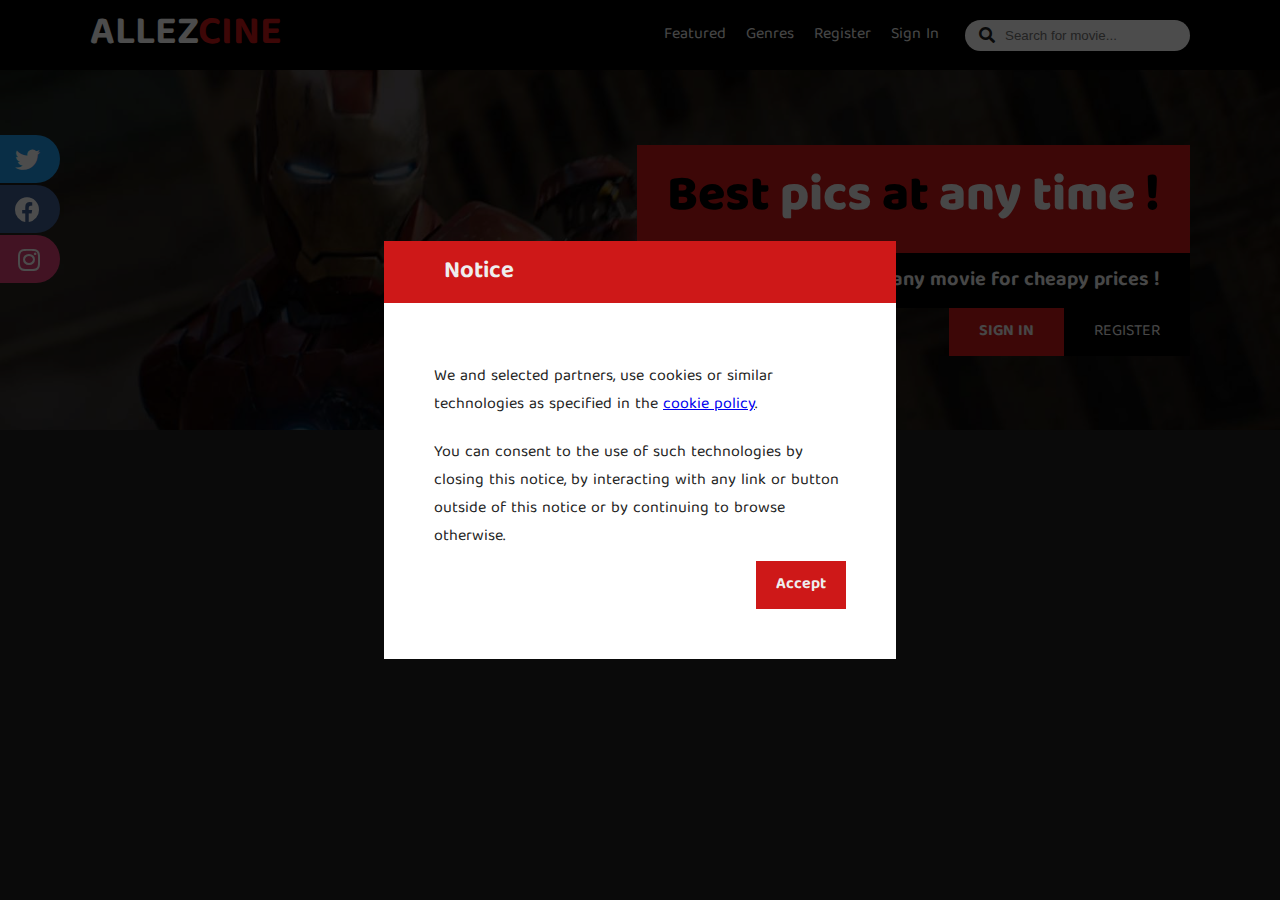
==== index.html @ 2810517d "add modal for movies" ====
<!DOCTYPE html>
<html lang="en">

<head>
    <meta charset="UTF-8">
    <meta name="viewport" content="width=device-width, initial-scale=1.0">
    <title>ALLEZCine | Big movies for small prices</title>
    <link rel="stylesheet" href="https://cdnjs.cloudflare.com/ajax/libs/font-awesome/5.15.1/css/all.min.css">
    <link rel="stylesheet" href="css/style.css">
</head>

<body>

    <div id="popupCookie">
        <div class="popup-cookie">
            <h2>Notice</h2>
            <div class="popup-cookie__par">
                <p>We and selected partners, use cookies or similar technologies as specified in the <a href="#">cookie
                        policy</a>.</p>
                <p>
                    You can consent to the use of such technologies by closing this notice, by interacting with any link
                    or
                    button outside of this notice or by continuing to browse otherwise.</p>
                <h4>Accept</h4>
            </div>
        </div>
    </div>

    <div class="social-icons">
        <a href="https://twitter.com/" target="blank" class="twitter social">
            <p>Twitter</p>
            <i class="fab fa-twitter"></i>
        </a>
        <a href="https://www.facebook.com/" target="blank" class="social facebook">
            <p>Facebook</p>
            <i class="fab fa-facebook"></i>
        </a>
        <a href="https://www.instagram.com/" target="blank" class="social instagram">
            <p>Instagram</p>
            <i class="fab fa-instagram"></i>
        </a>
        <!-- <a href="#" target="blank" class="social google">
            <p>Google+</p>
            <i class="fab fa-google-plus"></i>
        </a> -->
    </div>

    <div id="modal-movie">
        <div class="modal-movie__box">
            <div class="close"><i class="far fa-times-circle"></i></div>
            <div class="modal-movie__box--infos">
                <h2 class="title">Bridgerton</h2>
                <p class="year">2020</p>
                <p class="overview">Lorem ipsum, dolor sit amet consectetur adipisicing elit. Dolorum aliquam harum
                    consequuntur a saepe
                    in quam tenetur. Sed.</p>
                <div class="cta">
                    <a href="#">Buy for 9.90€</a>
                    <a href="#">Rent for 1.99€</a>
                </div>
            </div>

            <div class="trailer">
                <iframe width="560" height="315" src="https://www.youtube.com/embed/sIsKen3y-mU" frameborder="0"
                    allow="accelerometer; autoplay; clipboard-write; encrypted-media; gyroscope; picture-in-picture"
                    allowfullscreen></iframe>
            </div>

        </div>
    </div>

    <nav class="menu">
        <div class="container">
            <div class="menu__logo">
                <h1>ALLEZ<span>CINE</span></h1>
            </div>
            <div class="menu__nav">
                <input type="checkbox" id="toggle">
                <label for="toggle"><i class="fas fa-bars"></i></label>
                <ul>
                    <li><a href="#featured">Featured</a></li>
                    <li id="genres"><a href="#">Genres</a>
                        <ul>
                            <li><a href="#">Comedy</a></li>
                            <li><a href="#">Drama</a></li>
                            <li><a href="#">Action</a></li>
                            <li><a href="#">Romance</a></li>
                            <li><a href="#">Fantasy</a></li>
                        </ul>
                    </li>
                    <li><a href="#">Register</a></li>
                    <li><a href="#">Sign In</a></li>
                    <div class="search">
                        <i class="fas fa-search"></i>
                        <form action="">
                            <input type="text" placeholder="Search for movie...">
                        </form>
                    </div>
                </ul>
            </div>
        </div>
    </nav>

    <div class="hero">
        <div class="container">
            <h2>Best <span>pics</span> at <span>any time </span> !</h2>
            <p>Buy or rent any movie for cheapy prices !</p>
            <div id="sign">
                <h4>SIGN IN</h4><span>REGISTER</span>
            </div>
        </div>
    </div>

    <div id="featured">
        <div class="container">
            <h2>Featured movies</h2>
        </div>
        <div id="featuredGrid">
            <template id="templateFeaturedFilm">
                <div class="filmPoster">

                    <img src="" alt="">
                    <h3>Title</h3>
                    <div class="specs">
                        <p class="year">2018</p>
                        <p class="genre">Action</p>
                    </div>
                </div>
            </template>
        </div>

    </div>


    <script src="scripts/cookie.js"></script>
    <script src="scripts/slider.js"></script>
    <script src="scripts/featured.js"></script>
    <script src="scripts/script.js"></script>
</body>

</html>
---- css/style.css ----
@import url("https://fonts.googleapis.com/css2?family=Baloo+Tamma+2:wght@400;600&display=swap");*{margin:0;padding:0}html{font-size:62.5%;scroll-behavior:smooth}body{font-size:1.6rem;font-family:"Baloo Tamma 2",sans-serif;background:#232323;color:#eee}ul{list-style:none}a{text-decoration:none}.container{max-width:110rem;margin:0 auto;padding:0 2rem}.social-icons{position:fixed;z-index:1000;top:15vh}.social-icons .social{cursor:pointer;width:12rem;position:absolute;left:-10rem;display:flex;align-items:center;justify-content:space-between;gap:2rem;color:#fff;padding:1rem 2rem;border-top-right-radius:5rem;border-bottom-right-radius:5rem;transition:all .3s ease}.social-icons .social i{font-size:2.5rem}.social-icons .social:hover{left:0}.social-icons .twitter{background:#209AE9}.social-icons .facebook{background:#405E92;top:5rem}.social-icons .instagram{background:#DE4277;top:10rem}.social-icons .google{background:#ce1818;top:15rem}#popupCookie{background:rgba(0,0,0,0.7);position:fixed;z-index:1000000;top:0;left:0;width:100vw;height:100vh;display:flex;justify-content:center;align-items:center}#popupCookie .popup-cookie{background:#fff;color:#232323;width:100%}@media (min-width: 768px){#popupCookie .popup-cookie{width:40%}}#popupCookie .popup-cookie h2{background:#ce1818;color:#eee;padding:1rem 6rem}#popupCookie .popup-cookie .popup-cookie__par{padding:5rem;display:flex;flex-direction:column}#popupCookie .popup-cookie p{margin:1rem 0}#popupCookie .popup-cookie a{text-decoration:underline}#popupCookie .popup-cookie h4{text-align:right;background:#ce1818;display:inline-block;margin-left:auto;color:#eee;padding:1rem 2rem;cursor:pointer}.menu{background:#000}.menu .container{height:7rem;display:flex;justify-content:space-between;align-items:center}.menu .menu__logo h1{color:#fff;font-size:4rem;line-height:.5}.menu .menu__logo span{color:#ce1818;line-height:1;margin:0;padding:0}.menu .menu__nav #toggle{display:none}.menu .menu__nav #toggle:checked ~ ul{right:0}.menu .menu__nav label{position:relative;z-index:1000;font-size:3rem;cursor:pointer}@media (min-width: 768px){.menu .menu__nav label{display:none}}.menu .menu__nav ul{position:fixed;z-index:10000;height:100vh;width:60vw;background:rgba(0,0,0,0.8);top:0;right:-60vw;display:flex;flex-direction:column;align-items:center;justify-content:center;gap:2rem;transition:right .4s ease}@media (min-width: 768px){.menu .menu__nav ul{all:unset;list-style:none;display:flex;gap:2rem;align-items:center}}.menu .menu__nav ul a{color:#eee}.menu .menu__nav ul a:hover{color:#ce1818}.menu .menu__nav ul #genres{position:relative}.menu .menu__nav ul #genres ul{background:#000;padding:2rem;display:none;flex-direction:column;position:absolute;top:2rem;left:-2.5rem}.menu .menu__nav ul #genres:hover ul{display:flex}.menu .menu__nav ul .search{display:flex;align-items:center;justify-content:center;margin-left:2rem}.menu .menu__nav ul .search i{color:#232323;position:relative;z-index:1;margin-right:-3rem}.menu .menu__nav ul input{display:none;border:none;outline:none;padding:.8rem;border-radius:5rem;padding-left:4rem}@media (min-width: 768px){.menu .menu__nav ul input{display:block}}.hero .container{height:40vh;text-align:center;display:flex;flex-direction:column;justify-content:center;align-items:center}@media (min-width: 768px){.hero .container{align-items:flex-end}}.hero .container h2{display:inline-block;padding:1rem 3rem;background:#ce1818;color:#000000;margin:0rem 0;font-size:5rem;font-weight:800}.hero .container span{color:#eee}.hero .container p{display:inline-block;padding:1rem 3rem;background:#000;color:#eee;font-size:2rem;font-weight:bold;color:#eee}.hero .container #sign{display:flex;cursor:pointer}.hero .container #sign h4{display:block;background:#ce1818;padding:1rem 3rem}.hero .container #sign span{background:#000;padding:1rem 3rem;display:block}#featured .container{margin-top:3rem;text-align:center}#featured h2::after{content:'';width:9rem;border-radius:1rem;height:.4rem;background:#eaeaea;display:block;margin:0 auto}#featured #featuredGrid{max-width:80vw;margin:0 auto;display:grid;gap:2rem;margin-top:4rem;grid-template-columns:repeat(auto-fit, minmax(25rem, 1fr))}#featured .filmPoster{min-height:40rem;padding:3rem;display:flex;flex-direction:column;justify-content:center;align-items:center;margin-bottom:2rem;position:relative;background:#303030;border-radius:1rem;transition:all .4s ease;color:#eee;box-shadow:0 5px 10px rgba(0,0,0,0.4)}#featured .filmPoster:hover{transform:scale(1.08)}#featured .filmPoster img{width:80%;border-radius:.5rem}#featured .filmPoster h3{margin-top:1rem;font-size:1.6rem;max-width:18rem;line-height:1;text-align:center}#featured .filmPoster .specs{display:flex;flex-direction:column;align-items:center;gap:1rem}#featured .filmPoster .year{font-size:1.6rem}#featured .filmPoster .genre{font-size:1.2rem;text-align:center}#featured .filmPoster img{transition:all .4s ease;cursor:pointer}#featured .filmPoster img:hover ~ h3{display:block}#featured .filmPoster img:hover ~ .specs{display:flex}#modal-movie{z-index:100000;background:rgba(0,0,0,0.7);position:fixed;top:0;left:0;width:100vw;height:100vh;display:flex;justify-content:center;align-items:center;display:none}#modal-movie p{margin:1rem 0}#modal-movie .modal-movie__box{border-radius:1rem;background:#232323;display:flex;align-items:center;gap:5rem;padding:5rem;position:relative}#modal-movie .modal-movie__box--infos{max-width:30rem}#modal-movie .actors{color:#ccc}#modal-movie .cta{display:flex;gap:2rem}#modal-movie .cta a{background:#ce1818;padding:.5rem 2rem;color:#fff}#modal-movie .close{font-size:2rem;position:absolute;top:2rem;right:3rem;cursor:pointer}
/*# sourceMappingURL=style.css.map */
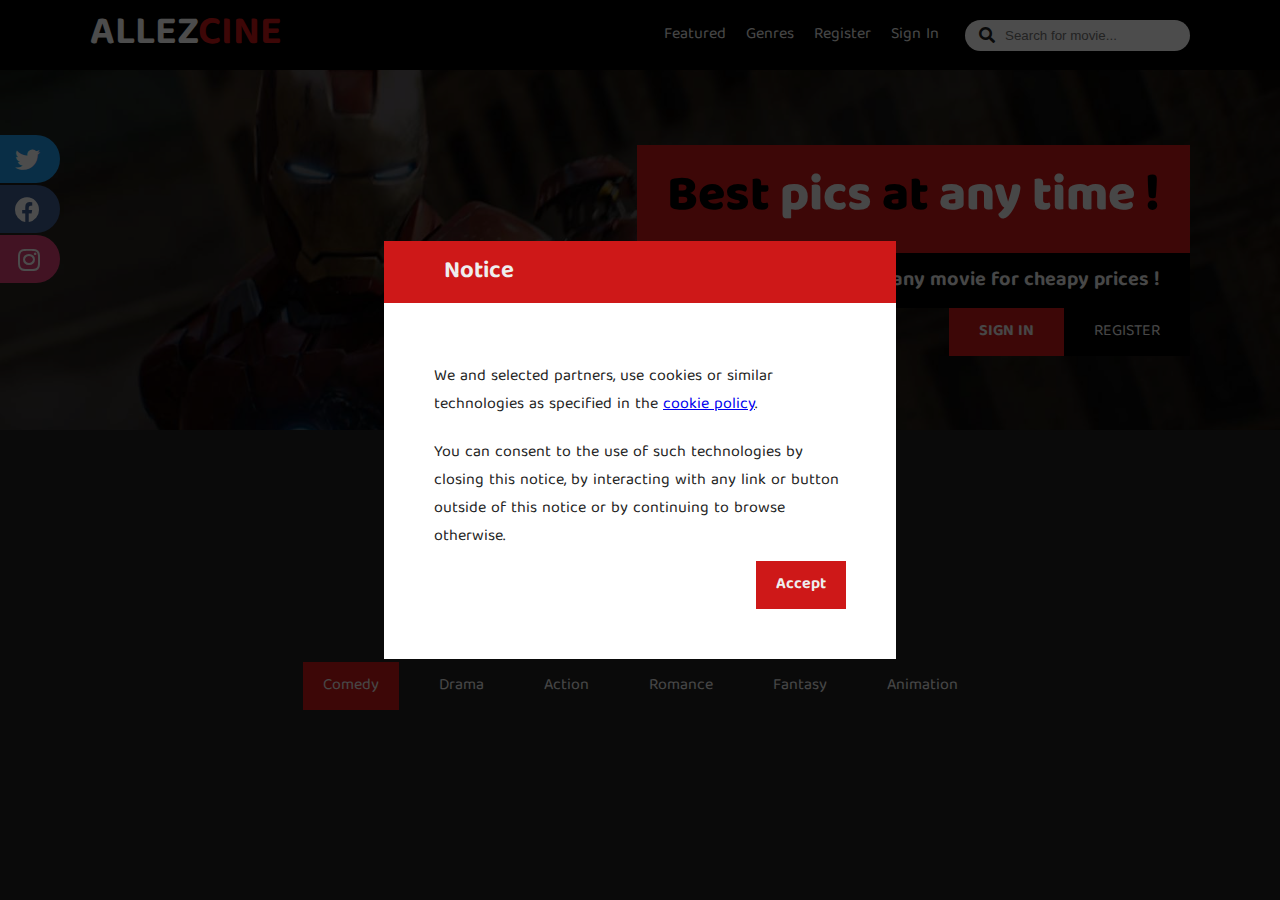
==== commit b591430b: "add genres display" ====
--- a/index.html
+++ b/index.html
@@ -79,13 +79,13 @@
                 <label for="toggle"><i class="fas fa-bars"></i></label>
                 <ul>
                     <li><a href="#featured">Featured</a></li>
-                    <li id="genres"><a href="#">Genres</a>
+                    <li id="genres"><a href="#genres-movie">Genres</a>
                         <ul>
-                            <li><a href="#">Comedy</a></li>
-                            <li><a href="#">Drama</a></li>
-                            <li><a href="#">Action</a></li>
-                            <li><a href="#">Romance</a></li>
-                            <li><a href="#">Fantasy</a></li>
+                            <li><a href="#genres-movie">Comedy</a></li>
+                            <li><a href="#genres-movie">Drama</a></li>
+                            <li><a href="#genres-movie">Action</a></li>
+                            <li><a href="#genres-movie">Romance</a></li>
+                            <li><a href="#genres-movie">Fantasy</a></li>
                         </ul>
                     </li>
                     <li><a href="#">Register</a></li>
@@ -130,11 +130,31 @@
         </div>
 
     </div>
+    <div id="genres-movie">
+        <div class="container">
+            <h2>Movies by genre</h2>
+            <div class="genres-movie__buttons">
+                <div id="comedy" class="selected" genre="35">Comedy</div>
+                <div id="drama" genre="18">Drama</div>
+                <div id="action" genre="28">Action</div>
+                <div id="romance" genre="10749">Romance</div>
+                <div id="fantasy" genre="14">Fantasy</div>
+                <div id="animation" genre="16">Animation</div>
+            </div>
+        </div>
+
+
+        <div id="genreGrid">
+
+        </div>
+
+    </div>
 
 
     <script src="scripts/cookie.js"></script>
     <script src="scripts/slider.js"></script>
     <script src="scripts/featured.js"></script>
+    <script src="scripts/genres.js"></script>
     <script src="scripts/script.js"></script>
 </body>
 
--- a/css/style.css
+++ b/css/style.css
@@ -1,2 +1,2 @@
-@import url("https://fonts.googleapis.com/css2?family=Baloo+Tamma+2:wght@400;600&display=swap");*{margin:0;padding:0}html{font-size:62.5%;scroll-behavior:smooth}body{font-size:1.6rem;font-family:"Baloo Tamma 2",sans-serif;background:#232323;color:#eee}ul{list-style:none}a{text-decoration:none}.container{max-width:110rem;margin:0 auto;padding:0 2rem}.social-icons{position:fixed;z-index:1000;top:15vh}.social-icons .social{cursor:pointer;width:12rem;position:absolute;left:-10rem;display:flex;align-items:center;justify-content:space-between;gap:2rem;color:#fff;padding:1rem 2rem;border-top-right-radius:5rem;border-bottom-right-radius:5rem;transition:all .3s ease}.social-icons .social i{font-size:2.5rem}.social-icons .social:hover{left:0}.social-icons .twitter{background:#209AE9}.social-icons .facebook{background:#405E92;top:5rem}.social-icons .instagram{background:#DE4277;top:10rem}.social-icons .google{background:#ce1818;top:15rem}#popupCookie{background:rgba(0,0,0,0.7);position:fixed;z-index:1000000;top:0;left:0;width:100vw;height:100vh;display:flex;justify-content:center;align-items:center}#popupCookie .popup-cookie{background:#fff;color:#232323;width:100%}@media (min-width: 768px){#popupCookie .popup-cookie{width:40%}}#popupCookie .popup-cookie h2{background:#ce1818;color:#eee;padding:1rem 6rem}#popupCookie .popup-cookie .popup-cookie__par{padding:5rem;display:flex;flex-direction:column}#popupCookie .popup-cookie p{margin:1rem 0}#popupCookie .popup-cookie a{text-decoration:underline}#popupCookie .popup-cookie h4{text-align:right;background:#ce1818;display:inline-block;margin-left:auto;color:#eee;padding:1rem 2rem;cursor:pointer}.menu{background:#000}.menu .container{height:7rem;display:flex;justify-content:space-between;align-items:center}.menu .menu__logo h1{color:#fff;font-size:4rem;line-height:.5}.menu .menu__logo span{color:#ce1818;line-height:1;margin:0;padding:0}.menu .menu__nav #toggle{display:none}.menu .menu__nav #toggle:checked ~ ul{right:0}.menu .menu__nav label{position:relative;z-index:1000;font-size:3rem;cursor:pointer}@media (min-width: 768px){.menu .menu__nav label{display:none}}.menu .menu__nav ul{position:fixed;z-index:10000;height:100vh;width:60vw;background:rgba(0,0,0,0.8);top:0;right:-60vw;display:flex;flex-direction:column;align-items:center;justify-content:center;gap:2rem;transition:right .4s ease}@media (min-width: 768px){.menu .menu__nav ul{all:unset;list-style:none;display:flex;gap:2rem;align-items:center}}.menu .menu__nav ul a{color:#eee}.menu .menu__nav ul a:hover{color:#ce1818}.menu .menu__nav ul #genres{position:relative}.menu .menu__nav ul #genres ul{background:#000;padding:2rem;display:none;flex-direction:column;position:absolute;top:2rem;left:-2.5rem}.menu .menu__nav ul #genres:hover ul{display:flex}.menu .menu__nav ul .search{display:flex;align-items:center;justify-content:center;margin-left:2rem}.menu .menu__nav ul .search i{color:#232323;position:relative;z-index:1;margin-right:-3rem}.menu .menu__nav ul input{display:none;border:none;outline:none;padding:.8rem;border-radius:5rem;padding-left:4rem}@media (min-width: 768px){.menu .menu__nav ul input{display:block}}.hero .container{height:40vh;text-align:center;display:flex;flex-direction:column;justify-content:center;align-items:center}@media (min-width: 768px){.hero .container{align-items:flex-end}}.hero .container h2{display:inline-block;padding:1rem 3rem;background:#ce1818;color:#000000;margin:0rem 0;font-size:5rem;font-weight:800}.hero .container span{color:#eee}.hero .container p{display:inline-block;padding:1rem 3rem;background:#000;color:#eee;font-size:2rem;font-weight:bold;color:#eee}.hero .container #sign{display:flex;cursor:pointer}.hero .container #sign h4{display:block;background:#ce1818;padding:1rem 3rem}.hero .container #sign span{background:#000;padding:1rem 3rem;display:block}#featured .container{margin-top:3rem;text-align:center}#featured h2::after{content:'';width:9rem;border-radius:1rem;height:.4rem;background:#eaeaea;display:block;margin:0 auto}#featured #featuredGrid{max-width:80vw;margin:0 auto;display:grid;gap:2rem;margin-top:4rem;grid-template-columns:repeat(auto-fit, minmax(25rem, 1fr))}#featured .filmPoster{min-height:40rem;padding:3rem;display:flex;flex-direction:column;justify-content:center;align-items:center;margin-bottom:2rem;position:relative;background:#303030;border-radius:1rem;transition:all .4s ease;color:#eee;box-shadow:0 5px 10px rgba(0,0,0,0.4)}#featured .filmPoster:hover{transform:scale(1.08)}#featured .filmPoster img{width:80%;border-radius:.5rem}#featured .filmPoster h3{margin-top:1rem;font-size:1.6rem;max-width:18rem;line-height:1;text-align:center}#featured .filmPoster .specs{display:flex;flex-direction:column;align-items:center;gap:1rem}#featured .filmPoster .year{font-size:1.6rem}#featured .filmPoster .genre{font-size:1.2rem;text-align:center}#featured .filmPoster img{transition:all .4s ease;cursor:pointer}#featured .filmPoster img:hover ~ h3{display:block}#featured .filmPoster img:hover ~ .specs{display:flex}#modal-movie{z-index:100000;background:rgba(0,0,0,0.7);position:fixed;top:0;left:0;width:100vw;height:100vh;display:flex;justify-content:center;align-items:center;display:none}#modal-movie p{margin:1rem 0}#modal-movie .modal-movie__box{border-radius:1rem;background:#232323;display:flex;align-items:center;gap:5rem;padding:5rem;position:relative}#modal-movie .modal-movie__box--infos{max-width:30rem}#modal-movie .actors{color:#ccc}#modal-movie .cta{display:flex;gap:2rem}#modal-movie .cta a{background:#ce1818;padding:.5rem 2rem;color:#fff}#modal-movie .close{font-size:2rem;position:absolute;top:2rem;right:3rem;cursor:pointer}
+@import url("https://fonts.googleapis.com/css2?family=Baloo+Tamma+2:wght@400;600&display=swap");*{margin:0;padding:0}html{font-size:62.5%;scroll-behavior:smooth}body{font-size:1.6rem;font-family:"Baloo Tamma 2",sans-serif;background:#232323;color:#eee}ul{list-style:none}a{text-decoration:none}.container{max-width:110rem;margin:0 auto;padding:0 2rem}.social-icons{position:fixed;z-index:1000;top:15vh}.social-icons .social{cursor:pointer;width:12rem;position:absolute;left:-10rem;display:flex;align-items:center;justify-content:space-between;gap:2rem;color:#fff;padding:1rem 2rem;border-top-right-radius:5rem;border-bottom-right-radius:5rem;transition:all .3s ease}.social-icons .social i{font-size:2.5rem}.social-icons .social:hover{left:0}.social-icons .twitter{background:#209AE9}.social-icons .facebook{background:#405E92;top:5rem}.social-icons .instagram{background:#DE4277;top:10rem}.social-icons .google{background:#ce1818;top:15rem}#popupCookie{background:rgba(0,0,0,0.7);position:fixed;z-index:1000000;top:0;left:0;width:100vw;height:100vh;display:flex;justify-content:center;align-items:center}#popupCookie .popup-cookie{background:#fff;color:#232323;width:100%}@media (min-width: 768px){#popupCookie .popup-cookie{width:40%}}#popupCookie .popup-cookie h2{background:#ce1818;color:#eee;padding:1rem 6rem}#popupCookie .popup-cookie .popup-cookie__par{padding:5rem;display:flex;flex-direction:column}#popupCookie .popup-cookie p{margin:1rem 0}#popupCookie .popup-cookie a{text-decoration:underline}#popupCookie .popup-cookie h4{text-align:right;background:#ce1818;display:inline-block;margin-left:auto;color:#eee;padding:1rem 2rem;cursor:pointer}.menu{background:#000}.menu .container{height:7rem;display:flex;justify-content:space-between;align-items:center}.menu .menu__logo h1{color:#fff;font-size:4rem;line-height:.5}.menu .menu__logo span{color:#ce1818;line-height:1;margin:0;padding:0}.menu .menu__nav #toggle{display:none}.menu .menu__nav #toggle:checked ~ ul{right:0}.menu .menu__nav label{position:relative;z-index:10000000;font-size:3rem;cursor:pointer}@media (min-width: 768px){.menu .menu__nav label{display:none}}.menu .menu__nav ul{position:fixed;z-index:10000;height:100vh;width:60vw;background:rgba(0,0,0,0.8);top:0;right:-60vw;display:flex;flex-direction:column;align-items:center;justify-content:center;gap:2rem;transition:right .4s ease}@media (min-width: 768px){.menu .menu__nav ul{all:unset;list-style:none;display:flex;gap:2rem;align-items:center}}.menu .menu__nav ul a{color:#eee}.menu .menu__nav ul a:hover{color:#ce1818}.menu .menu__nav ul #genres{position:relative}.menu .menu__nav ul #genres ul{background:#000;padding:2rem;display:none;flex-direction:column;position:absolute;top:2rem;left:-2.5rem}.menu .menu__nav ul #genres:hover ul{display:flex}.menu .menu__nav ul .search{display:flex;align-items:center;justify-content:center;margin-left:2rem}.menu .menu__nav ul .search i{color:#232323;position:relative;z-index:1;margin-right:-3rem}.menu .menu__nav ul input{display:none;border:none;outline:none;padding:.8rem;border-radius:5rem;padding-left:4rem}@media (min-width: 768px){.menu .menu__nav ul input{display:block}}.hero .container{height:40vh;text-align:center;display:flex;flex-direction:column;justify-content:center;align-items:center}@media (min-width: 768px){.hero .container{align-items:flex-end}}.hero .container h2{display:inline-block;padding:1rem 3rem;background:#ce1818;color:#000000;margin:0rem 0;font-size:5rem;font-weight:800}.hero .container span{color:#eee}.hero .container p{display:inline-block;padding:1rem 3rem;background:#000;color:#eee;font-size:2rem;font-weight:bold;color:#eee}.hero .container #sign{display:flex;cursor:pointer}.hero .container #sign h4{display:block;background:#ce1818;padding:1rem 3rem}.hero .container #sign span{background:#000;padding:1rem 3rem;display:block}#featured .container{margin-top:3rem;text-align:center}#featured h2::after{content:'';width:9rem;border-radius:1rem;height:.4rem;background:#eaeaea;display:block;margin:0 auto}#featured #featuredGrid{max-width:80vw;margin:0 auto;display:grid;gap:2rem;margin-top:4rem;grid-template-columns:repeat(auto-fit, minmax(25rem, 1fr))}#featured .filmPoster{min-height:40rem;padding:3rem;display:flex;flex-direction:column;justify-content:center;align-items:center;margin-bottom:2rem;position:relative;background:#303030;border-radius:1rem;transition:all .4s ease;color:#eee;box-shadow:0 5px 10px rgba(0,0,0,0.4)}#featured .filmPoster:hover{transform:scale(1.08)}#featured .filmPoster img{width:80%;border-radius:.5rem}#featured .filmPoster h3{margin-top:1rem;font-size:1.6rem;max-width:18rem;line-height:1;text-align:center}#featured .filmPoster .specs{display:flex;flex-direction:column;align-items:center;gap:1rem}#featured .filmPoster .year{font-size:1.6rem}#featured .filmPoster .genre{font-size:1.2rem;text-align:center}#featured .filmPoster img{transition:all .4s ease;cursor:pointer}#featured .filmPoster img:hover ~ h3{display:block}#featured .filmPoster img:hover ~ .specs{display:flex}#modal-movie{z-index:100000;background:rgba(0,0,0,0.7);position:fixed;top:0;left:0;width:100vw;height:100vh;justify-content:center;align-items:center;display:none}#modal-movie p{margin:1rem 0}#modal-movie .modal-movie__box{border-radius:1rem;background:#232323;display:flex;align-items:center;gap:5rem;padding:5rem;position:relative}#modal-movie .modal-movie__box--infos{max-width:30rem}#modal-movie .actors{color:#ccc}#modal-movie .cta{display:flex;gap:2rem}#modal-movie .cta a{background:#ce1818;padding:.5rem 2rem;color:#fff}#modal-movie .close{font-size:2rem;position:absolute;top:2rem;right:3rem;cursor:pointer}#genres-movie .container{margin-top:3rem;text-align:center;display:flex;flex-direction:column}#genres-movie h2::after{content:'';width:9rem;border-radius:1rem;height:.4rem;background:#eaeaea;display:block;margin:0 auto}#genres-movie #genreGrid{max-width:80vw;margin:0 auto;display:grid;gap:2rem;margin-top:4rem;grid-template-columns:repeat(auto-fit, minmax(25rem, 1fr))}#genres-movie .filmPoster{min-height:40rem;padding:3rem;display:flex;flex-direction:column;justify-content:center;align-items:center;margin-bottom:2rem;position:relative;background:#303030;border-radius:1rem;transition:all .4s ease;color:#eee;box-shadow:0 5px 10px rgba(0,0,0,0.4)}#genres-movie .filmPoster:hover{transform:scale(1.08)}#genres-movie .filmPoster img{width:80%;border-radius:.5rem}#genres-movie .filmPoster h3{margin-top:1rem;font-size:1.6rem;max-width:18rem;line-height:1;text-align:center}#genres-movie .filmPoster .specs{display:flex;flex-direction:column;align-items:center;gap:1rem}#genres-movie .filmPoster .year{font-size:1.6rem}#genres-movie .filmPoster .genre{font-size:1.2rem;text-align:center}#genres-movie .filmPoster img{transition:all .4s ease;cursor:pointer}#genres-movie .filmPoster img:hover ~ h3{display:block}#genres-movie .filmPoster img:hover ~ .specs{display:flex}#genres-movie .genres-movie__buttons{margin:4rem auto;display:flex;gap:2rem}#genres-movie .genres-movie__buttons div{padding:1rem 2rem;cursor:pointer}#genres-movie .selected{background:#ce1818}
 /*# sourceMappingURL=style.css.map */
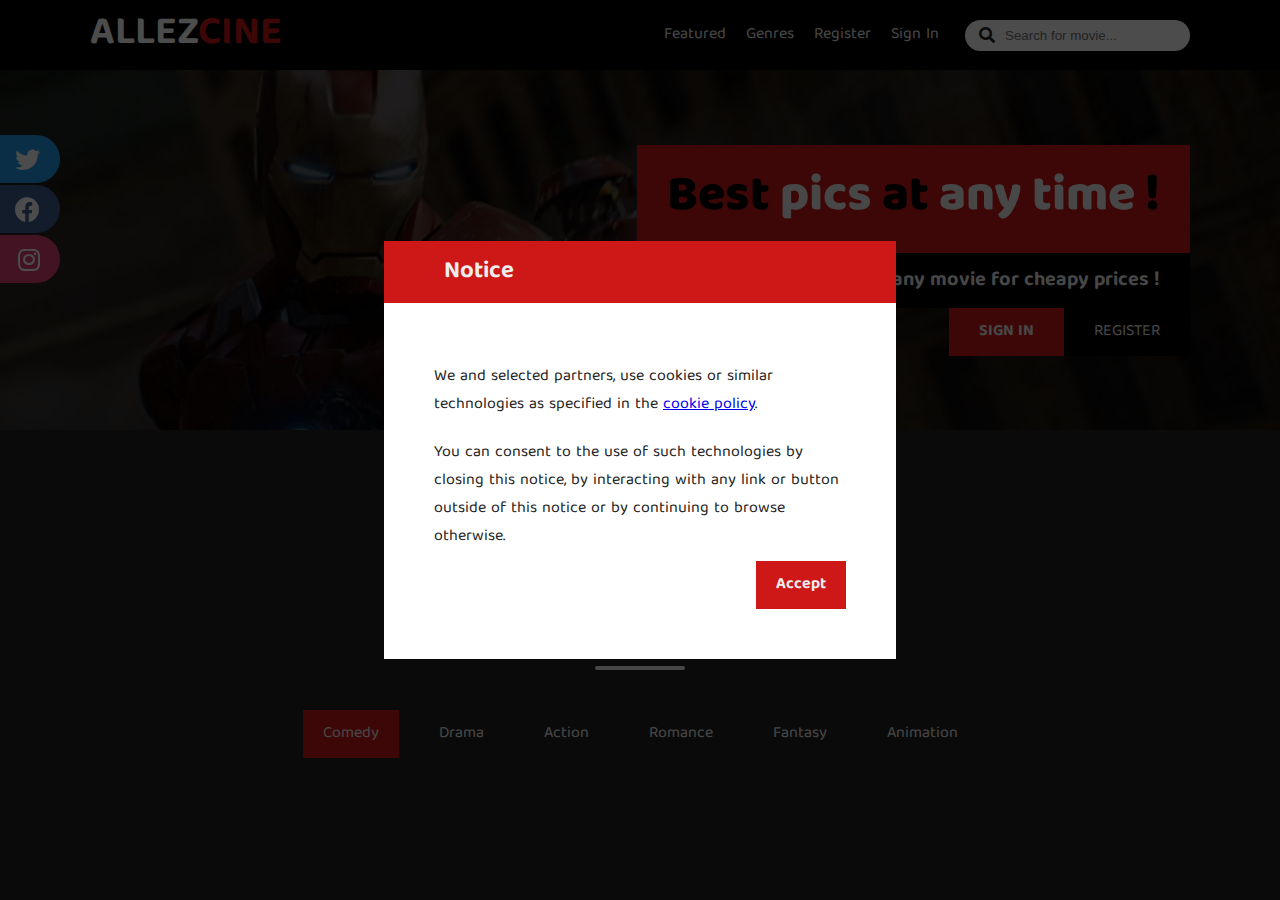
==== commit 47ffaaee: "add pagination for featured and ratings" ====
--- a/index.html
+++ b/index.html
@@ -46,27 +46,30 @@
     </div>
 
     <div id="modal-movie">
-        <div class="modal-movie__box">
-            <div class="close"><i class="far fa-times-circle"></i></div>
-            <div class="modal-movie__box--infos">
-                <h2 class="title">Bridgerton</h2>
-                <p class="year">2020</p>
-                <p class="overview">Lorem ipsum, dolor sit amet consectetur adipisicing elit. Dolorum aliquam harum
-                    consequuntur a saepe
-                    in quam tenetur. Sed.</p>
-                <div class="cta">
-                    <a href="#">Buy for 9.90€</a>
-                    <a href="#">Rent for 1.99€</a>
+        <template id="modal-movie-template">
+            <div class="modal-movie__box">
+                <div class="close"><i class="far fa-times-circle"></i></div>
+                <div class="modal-movie__box--infos">
+                    <h2 class="title">Bridgerton</h2>
+                    <p class="year">2020</p>
+                    <p class="rating">7,82</p>
+                    <p class="overview">Lorem ipsum, dolor sit amet consectetur adipisicing elit. Dolorum aliquam harum
+                        consequuntur a saepe
+                        in quam tenetur. Sed.</p>
+                    <div class="cta">
+                        <a href="#">Buy for 9.90€</a>
+                        <a href="#">Rent for 1.99€</a>
+                    </div>
                 </div>
+
+                <div class="trailer">
+                    <iframe width="560" height="315" src="https://www.youtube.com/embed/sIsKen3y-mU" frameborder="0"
+                        allow="accelerometer; autoplay; clipboard-write; encrypted-media; gyroscope; picture-in-picture"
+                        allowfullscreen></iframe>
+                </div>
+
             </div>
-
-            <div class="trailer">
-                <iframe width="560" height="315" src="https://www.youtube.com/embed/sIsKen3y-mU" frameborder="0"
-                    allow="accelerometer; autoplay; clipboard-write; encrypted-media; gyroscope; picture-in-picture"
-                    allowfullscreen></iframe>
-            </div>
-
-        </div>
+        </template>
     </div>
 
     <nav class="menu">
@@ -114,6 +117,10 @@
     <div id="featured">
         <div class="container">
             <h2>Featured movies</h2>
+            <div class="next">
+                <p id="featuredPrev">Previous</p>
+                <p id="featuredNext">Next</p>
+            </div>
         </div>
         <div id="featuredGrid">
             <template id="templateFeaturedFilm">
@@ -123,6 +130,7 @@
                     <h3>Title</h3>
                     <div class="specs">
                         <p class="year">2018</p>
+                        <p class="rating"></p>
                         <p class="genre">Action</p>
                     </div>
                 </div>
--- a/css/style.css
+++ b/css/style.css
@@ -1,2 +1,2 @@
-@import url("https://fonts.googleapis.com/css2?family=Baloo+Tamma+2:wght@400;600&display=swap");*{margin:0;padding:0}html{font-size:62.5%;scroll-behavior:smooth}body{font-size:1.6rem;font-family:"Baloo Tamma 2",sans-serif;background:#232323;color:#eee}ul{list-style:none}a{text-decoration:none}.container{max-width:110rem;margin:0 auto;padding:0 2rem}.social-icons{position:fixed;z-index:1000;top:15vh}.social-icons .social{cursor:pointer;width:12rem;position:absolute;left:-10rem;display:flex;align-items:center;justify-content:space-between;gap:2rem;color:#fff;padding:1rem 2rem;border-top-right-radius:5rem;border-bottom-right-radius:5rem;transition:all .3s ease}.social-icons .social i{font-size:2.5rem}.social-icons .social:hover{left:0}.social-icons .twitter{background:#209AE9}.social-icons .facebook{background:#405E92;top:5rem}.social-icons .instagram{background:#DE4277;top:10rem}.social-icons .google{background:#ce1818;top:15rem}#popupCookie{background:rgba(0,0,0,0.7);position:fixed;z-index:1000000;top:0;left:0;width:100vw;height:100vh;display:flex;justify-content:center;align-items:center}#popupCookie .popup-cookie{background:#fff;color:#232323;width:100%}@media (min-width: 768px){#popupCookie .popup-cookie{width:40%}}#popupCookie .popup-cookie h2{background:#ce1818;color:#eee;padding:1rem 6rem}#popupCookie .popup-cookie .popup-cookie__par{padding:5rem;display:flex;flex-direction:column}#popupCookie .popup-cookie p{margin:1rem 0}#popupCookie .popup-cookie a{text-decoration:underline}#popupCookie .popup-cookie h4{text-align:right;background:#ce1818;display:inline-block;margin-left:auto;color:#eee;padding:1rem 2rem;cursor:pointer}.menu{background:#000}.menu .container{height:7rem;display:flex;justify-content:space-between;align-items:center}.menu .menu__logo h1{color:#fff;font-size:4rem;line-height:.5}.menu .menu__logo span{color:#ce1818;line-height:1;margin:0;padding:0}.menu .menu__nav #toggle{display:none}.menu .menu__nav #toggle:checked ~ ul{right:0}.menu .menu__nav label{position:relative;z-index:10000000;font-size:3rem;cursor:pointer}@media (min-width: 768px){.menu .menu__nav label{display:none}}.menu .menu__nav ul{position:fixed;z-index:10000;height:100vh;width:60vw;background:rgba(0,0,0,0.8);top:0;right:-60vw;display:flex;flex-direction:column;align-items:center;justify-content:center;gap:2rem;transition:right .4s ease}@media (min-width: 768px){.menu .menu__nav ul{all:unset;list-style:none;display:flex;gap:2rem;align-items:center}}.menu .menu__nav ul a{color:#eee}.menu .menu__nav ul a:hover{color:#ce1818}.menu .menu__nav ul #genres{position:relative}.menu .menu__nav ul #genres ul{background:#000;padding:2rem;display:none;flex-direction:column;position:absolute;top:2rem;left:-2.5rem}.menu .menu__nav ul #genres:hover ul{display:flex}.menu .menu__nav ul .search{display:flex;align-items:center;justify-content:center;margin-left:2rem}.menu .menu__nav ul .search i{color:#232323;position:relative;z-index:1;margin-right:-3rem}.menu .menu__nav ul input{display:none;border:none;outline:none;padding:.8rem;border-radius:5rem;padding-left:4rem}@media (min-width: 768px){.menu .menu__nav ul input{display:block}}.hero .container{height:40vh;text-align:center;display:flex;flex-direction:column;justify-content:center;align-items:center}@media (min-width: 768px){.hero .container{align-items:flex-end}}.hero .container h2{display:inline-block;padding:1rem 3rem;background:#ce1818;color:#000000;margin:0rem 0;font-size:5rem;font-weight:800}.hero .container span{color:#eee}.hero .container p{display:inline-block;padding:1rem 3rem;background:#000;color:#eee;font-size:2rem;font-weight:bold;color:#eee}.hero .container #sign{display:flex;cursor:pointer}.hero .container #sign h4{display:block;background:#ce1818;padding:1rem 3rem}.hero .container #sign span{background:#000;padding:1rem 3rem;display:block}#featured .container{margin-top:3rem;text-align:center}#featured h2::after{content:'';width:9rem;border-radius:1rem;height:.4rem;background:#eaeaea;display:block;margin:0 auto}#featured #featuredGrid{max-width:80vw;margin:0 auto;display:grid;gap:2rem;margin-top:4rem;grid-template-columns:repeat(auto-fit, minmax(25rem, 1fr))}#featured .filmPoster{min-height:40rem;padding:3rem;display:flex;flex-direction:column;justify-content:center;align-items:center;margin-bottom:2rem;position:relative;background:#303030;border-radius:1rem;transition:all .4s ease;color:#eee;box-shadow:0 5px 10px rgba(0,0,0,0.4)}#featured .filmPoster:hover{transform:scale(1.08)}#featured .filmPoster img{width:80%;border-radius:.5rem}#featured .filmPoster h3{margin-top:1rem;font-size:1.6rem;max-width:18rem;line-height:1;text-align:center}#featured .filmPoster .specs{display:flex;flex-direction:column;align-items:center;gap:1rem}#featured .filmPoster .year{font-size:1.6rem}#featured .filmPoster .genre{font-size:1.2rem;text-align:center}#featured .filmPoster img{transition:all .4s ease;cursor:pointer}#featured .filmPoster img:hover ~ h3{display:block}#featured .filmPoster img:hover ~ .specs{display:flex}#modal-movie{z-index:100000;background:rgba(0,0,0,0.7);position:fixed;top:0;left:0;width:100vw;height:100vh;justify-content:center;align-items:center;display:none}#modal-movie p{margin:1rem 0}#modal-movie .modal-movie__box{border-radius:1rem;background:#232323;display:flex;align-items:center;gap:5rem;padding:5rem;position:relative}#modal-movie .modal-movie__box--infos{max-width:30rem}#modal-movie .actors{color:#ccc}#modal-movie .cta{display:flex;gap:2rem}#modal-movie .cta a{background:#ce1818;padding:.5rem 2rem;color:#fff}#modal-movie .close{font-size:2rem;position:absolute;top:2rem;right:3rem;cursor:pointer}#genres-movie .container{margin-top:3rem;text-align:center;display:flex;flex-direction:column}#genres-movie h2::after{content:'';width:9rem;border-radius:1rem;height:.4rem;background:#eaeaea;display:block;margin:0 auto}#genres-movie #genreGrid{max-width:80vw;margin:0 auto;display:grid;gap:2rem;margin-top:4rem;grid-template-columns:repeat(auto-fit, minmax(25rem, 1fr))}#genres-movie .filmPoster{min-height:40rem;padding:3rem;display:flex;flex-direction:column;justify-content:center;align-items:center;margin-bottom:2rem;position:relative;background:#303030;border-radius:1rem;transition:all .4s ease;color:#eee;box-shadow:0 5px 10px rgba(0,0,0,0.4)}#genres-movie .filmPoster:hover{transform:scale(1.08)}#genres-movie .filmPoster img{width:80%;border-radius:.5rem}#genres-movie .filmPoster h3{margin-top:1rem;font-size:1.6rem;max-width:18rem;line-height:1;text-align:center}#genres-movie .filmPoster .specs{display:flex;flex-direction:column;align-items:center;gap:1rem}#genres-movie .filmPoster .year{font-size:1.6rem}#genres-movie .filmPoster .genre{font-size:1.2rem;text-align:center}#genres-movie .filmPoster img{transition:all .4s ease;cursor:pointer}#genres-movie .filmPoster img:hover ~ h3{display:block}#genres-movie .filmPoster img:hover ~ .specs{display:flex}#genres-movie .genres-movie__buttons{margin:4rem auto;display:flex;gap:2rem}#genres-movie .genres-movie__buttons div{padding:1rem 2rem;cursor:pointer}#genres-movie .selected{background:#ce1818}
+@import url("https://fonts.googleapis.com/css2?family=Baloo+Tamma+2:wght@400;600&display=swap");*{margin:0;padding:0}html{font-size:62.5%;scroll-behavior:smooth}body{font-size:1.6rem;font-family:"Baloo Tamma 2",sans-serif;background:#232323;color:#eee}ul{list-style:none}a{text-decoration:none}.container{max-width:110rem;margin:0 auto;padding:0 2rem}.social-icons{position:fixed;z-index:1000;top:15vh}.social-icons .social{cursor:pointer;width:12rem;position:absolute;left:-10rem;display:flex;align-items:center;justify-content:space-between;gap:2rem;color:#fff;padding:1rem 2rem;border-top-right-radius:5rem;border-bottom-right-radius:5rem;transition:all .3s ease}.social-icons .social i{font-size:2.5rem}.social-icons .social:hover{left:0}.social-icons .twitter{background:#209AE9}.social-icons .facebook{background:#405E92;top:5rem}.social-icons .instagram{background:#DE4277;top:10rem}.social-icons .google{background:#ce1818;top:15rem}#popupCookie{background:rgba(0,0,0,0.7);position:fixed;z-index:1000000;top:0;left:0;width:100vw;height:100vh;display:flex;justify-content:center;align-items:center}#popupCookie .popup-cookie{background:#fff;color:#232323;width:100%}@media (min-width: 768px){#popupCookie .popup-cookie{width:40%}}#popupCookie .popup-cookie h2{background:#ce1818;color:#eee;padding:1rem 6rem}#popupCookie .popup-cookie .popup-cookie__par{padding:5rem;display:flex;flex-direction:column}#popupCookie .popup-cookie p{margin:1rem 0}#popupCookie .popup-cookie a{text-decoration:underline}#popupCookie .popup-cookie h4{text-align:right;background:#ce1818;display:inline-block;margin-left:auto;color:#eee;padding:1rem 2rem;cursor:pointer}.menu{background:#000}.menu .container{height:7rem;display:flex;justify-content:space-between;align-items:center}.menu .menu__logo h1{color:#fff;font-size:4rem;line-height:.5}.menu .menu__logo span{color:#ce1818;line-height:1;margin:0;padding:0}.menu .menu__nav #toggle{display:none}.menu .menu__nav #toggle:checked ~ ul{right:0}.menu .menu__nav label{position:relative;z-index:10000000;font-size:3rem;cursor:pointer}@media (min-width: 768px){.menu .menu__nav label{display:none}}.menu .menu__nav ul{position:fixed;z-index:10000;height:100vh;width:60vw;background:rgba(0,0,0,0.8);top:0;right:-60vw;display:flex;flex-direction:column;align-items:center;justify-content:center;gap:2rem;transition:right .4s ease}@media (min-width: 768px){.menu .menu__nav ul{all:unset;list-style:none;display:flex;gap:2rem;align-items:center}}.menu .menu__nav ul a{color:#eee}.menu .menu__nav ul a:hover{color:#ce1818}.menu .menu__nav ul #genres{position:relative}.menu .menu__nav ul #genres ul{background:#000;padding:2rem;display:none;flex-direction:column;position:absolute;top:2rem;left:-2.5rem}.menu .menu__nav ul #genres:hover ul{display:flex}.menu .menu__nav ul .search{display:flex;align-items:center;justify-content:center;margin-left:2rem}.menu .menu__nav ul .search i{color:#232323;position:relative;z-index:1;margin-right:-3rem}.menu .menu__nav ul input{display:none;border:none;outline:none;padding:.8rem;border-radius:5rem;padding-left:4rem}@media (min-width: 768px){.menu .menu__nav ul input{display:block}}.hero .container{height:40vh;text-align:center;display:flex;flex-direction:column;justify-content:center;align-items:center}@media (min-width: 768px){.hero .container{align-items:flex-end}}.hero .container h2{display:inline-block;padding:1rem 3rem;background:#ce1818;color:#000000;margin:0rem 0;font-size:5rem;font-weight:800}.hero .container span{color:#eee}.hero .container p{display:inline-block;padding:1rem 3rem;background:#000;color:#eee;font-size:2rem;font-weight:bold;color:#eee}.hero .container #sign{display:flex;cursor:pointer}.hero .container #sign h4{display:block;background:#ce1818;padding:1rem 3rem}.hero .container #sign span{background:#000;padding:1rem 3rem;display:block}#featured .container{margin-top:3rem;text-align:center}#featured h2::after{content:'';width:9rem;border-radius:1rem;height:.4rem;background:#eaeaea;display:block;margin:0 auto}#featured .next{margin-top:2rem;cursor:pointer;display:flex;gap:2rem;justify-content:center}#featured #featuredGrid{max-width:80vw;margin:0 auto;display:grid;gap:2rem;margin-top:4rem;grid-template-columns:repeat(auto-fit, minmax(25rem, 1fr))}#featured .filmPoster{min-height:40rem;padding:3rem;display:flex;flex-direction:column;justify-content:center;align-items:center;margin-bottom:2rem;position:relative;background:#303030;border-radius:1rem;transition:all .4s ease;color:#eee;box-shadow:0 5px 10px rgba(0,0,0,0.4)}#featured .filmPoster:hover{transform:scale(1.08)}#featured .filmPoster img{width:80%;border-radius:.5rem}#featured .filmPoster .rating{color:#ce1818;font-weight:bold}#featured .filmPoster h3{margin-top:1rem;font-size:1.6rem;max-width:18rem;line-height:1;text-align:center}#featured .filmPoster .specs{display:flex;flex-direction:column;align-items:center;gap:1rem}#featured .filmPoster .year{font-size:1.6rem}#featured .filmPoster .genre{font-size:1.2rem;text-align:center}#featured .filmPoster img{transition:all .4s ease;cursor:pointer}#featured .filmPoster img:hover ~ h3{display:block}#featured .filmPoster img:hover ~ .specs{display:flex}#modal-movie{z-index:100000;background:rgba(0,0,0,0.7);position:fixed;top:0;left:0;width:100vw;height:100vh;justify-content:center;align-items:center;display:none}#modal-movie p{margin:1rem 0}#modal-movie .rating{color:#ce1818;font-weight:bold}#modal-movie .modal-movie__box{border-radius:1rem;background:#232323;display:flex;align-items:center;gap:5rem;padding:5rem;position:relative}#modal-movie .modal-movie__box--infos{max-width:30rem}#modal-movie .actors{color:#ccc}#modal-movie .cta{display:flex;gap:2rem}#modal-movie .cta a{background:#ce1818;padding:.5rem 2rem;color:#fff}#modal-movie .close{font-size:2rem;position:absolute;top:2rem;right:3rem;cursor:pointer}#genres-movie .container{margin-top:3rem;text-align:center;display:flex;flex-direction:column}#genres-movie h2::after{content:'';width:9rem;border-radius:1rem;height:.4rem;background:#eaeaea;display:block;margin:0 auto}#genres-movie #genreGrid{max-width:80vw;margin:0 auto;display:grid;gap:2rem;margin-top:4rem;grid-template-columns:repeat(auto-fit, minmax(25rem, 1fr))}#genres-movie .filmPoster{min-height:40rem;padding:3rem;display:flex;flex-direction:column;justify-content:center;align-items:center;margin-bottom:2rem;position:relative;background:#303030;border-radius:1rem;transition:all .4s ease;color:#eee;box-shadow:0 5px 10px rgba(0,0,0,0.4)}#genres-movie .filmPoster:hover{transform:scale(1.08)}#genres-movie .filmPoster img{width:80%;border-radius:.5rem}#genres-movie .filmPoster h3{margin-top:1rem;font-size:1.6rem;max-width:18rem;line-height:1;text-align:center}#genres-movie .filmPoster .rating{color:#ce1818;font-weight:bold}#genres-movie .filmPoster .specs{display:flex;flex-direction:column;align-items:center;gap:1rem}#genres-movie .filmPoster .year{font-size:1.6rem}#genres-movie .filmPoster .genre{font-size:1.2rem;text-align:center}#genres-movie .filmPoster img{transition:all .4s ease;cursor:pointer}#genres-movie .filmPoster img:hover ~ h3{display:block}#genres-movie .filmPoster img:hover ~ .specs{display:flex}#genres-movie .genres-movie__buttons{margin:4rem auto;display:flex;gap:2rem}#genres-movie .genres-movie__buttons div{padding:1rem 2rem;cursor:pointer}#genres-movie .selected{background:#ce1818}
 /*# sourceMappingURL=style.css.map */
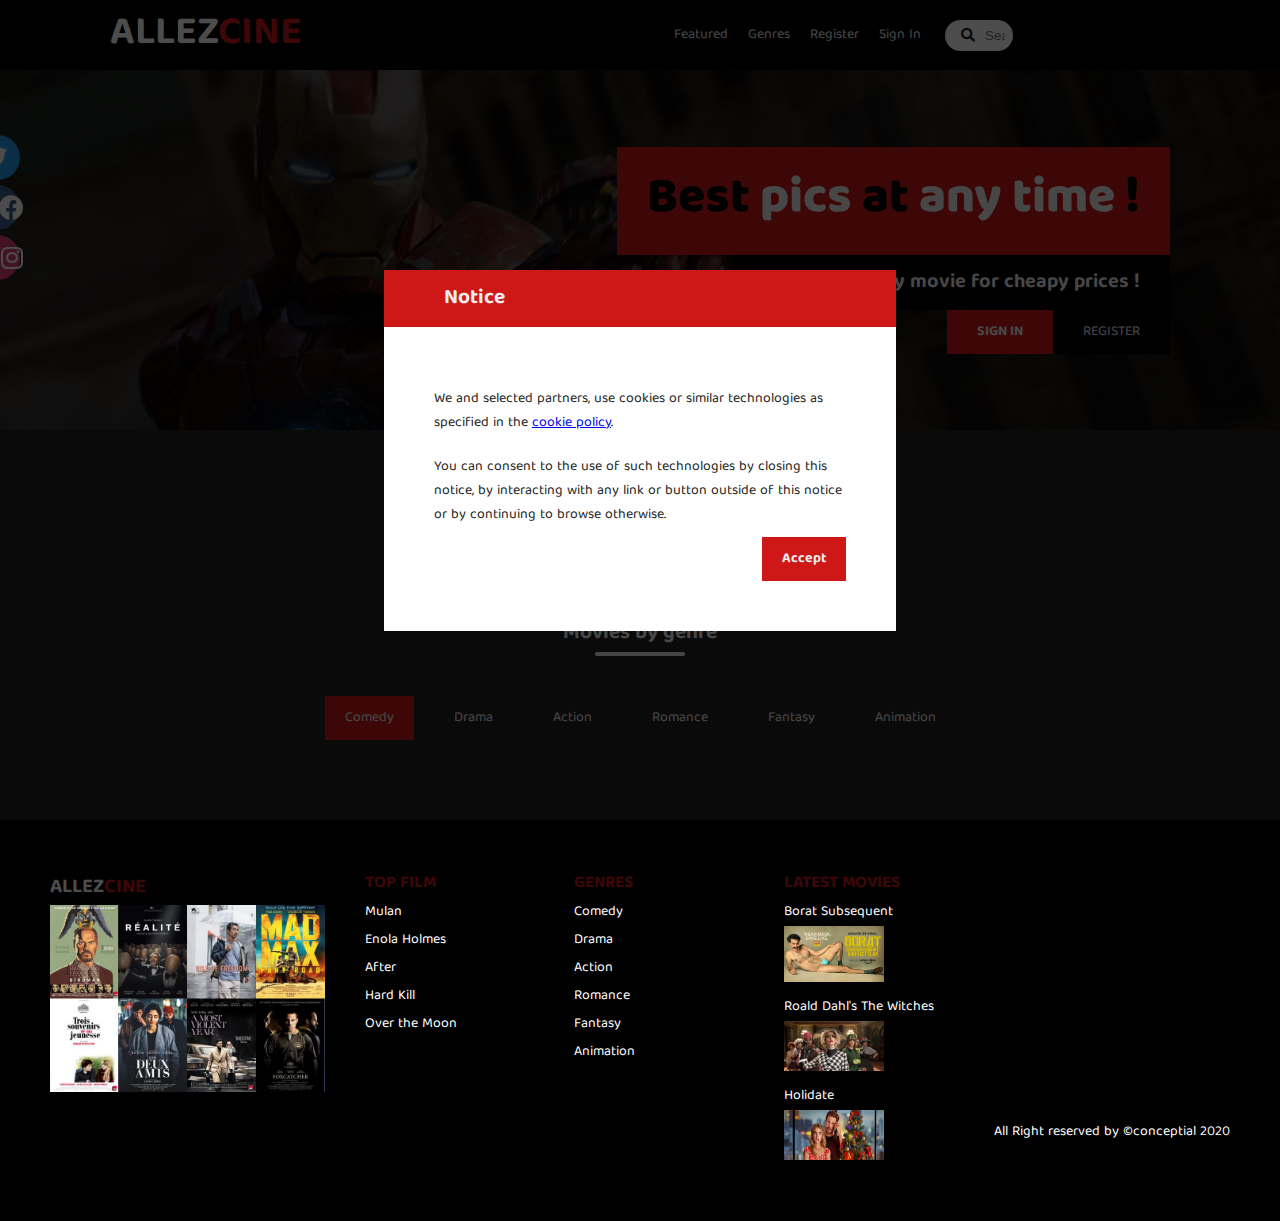
==== commit 675a19f2: "implementation of footer" ====
--- a/index.html
+++ b/index.html
@@ -7,6 +7,7 @@
     <title>ALLEZCine | Big movies for small prices</title>
     <link rel="stylesheet" href="https://cdnjs.cloudflare.com/ajax/libs/font-awesome/5.15.1/css/all.min.css">
     <link rel="stylesheet" href="css/style.css">
+    <link rel="stylesheet" href="css/footer.css">
 </head>
 
 <body>
@@ -158,6 +159,60 @@
 
     </div>
 
+    <footer class="footer">
+        <div class="footer-left">
+            <h1>ALLEZ<span>CINE</span></h1>
+            <img src="img/footer01.jpg" alt="footer movies" width="275px">
+            <div class="socials">
+                <a href="#"><i class="fa fa-facebook"></i></a>
+                <a href="#"><i class="fa fa-twitter"></i></a>
+                <a href="#"><i class="fa fa-instagram"></i></a>
+            </div>
+        </div>
+        <ul class="footer-right">
+            <li>
+                <h2>Top film</h2>
+
+                <ul class="box">
+                    <li><a href="#">Mulan</a></li>
+                    <li><a href="#">Enola Holmes</a></li>
+                    <li><a href="#">After</a></li>
+                    <li><a href="#">Hard Kill</a></li>
+                    <li><a href="#">Over the Moon</a></li>
+                </ul>
+            </li>
+
+            <li class="features">
+                <h2>genres</h2>
+
+                <ul class="box">
+                    <li><a href="#">Comedy</a></li>
+                    <li><a href="#">Drama</a></li>
+                    <li><a href="#">Action</a></li>
+                    <li><a href="#">Romance</a></li>
+                    <li><a href="#">Fantasy</a></li>
+                    <li><a href="#">Animation</a></li>
+                </ul>
+            </li>
+
+            <li>
+                <h2>Latest Movies</h2>
+
+                <ul class="box">
+                    <li><a href="#">Borat Subsequent</a></li><img src="img/footer02.jpg" alt="" width="100px">
+                    <li><a href="#">Roald Dahl's The Witches</a></li><img src="img/footer03.jpg" alt="" width="100px">
+                    <li><a href="#">Holidate</a></li><img src="img/footer04.jpg" alt="" width="100px" height="50px">
+
+                </ul>
+            </li>
+        </ul>
+
+        <div class="footer-bottom">
+            <p>All Right reserved by &copy;conceptial 2020</p>
+        </div>
+
+    </footer>
+
 
     <script src="scripts/cookie.js"></script>
     <script src="scripts/slider.js"></script>
--- a/css/footer.css
+++ b/css/footer.css
@@ -0,0 +1,118 @@
+*,*:before,*:after{
+  box-sizing: border-box;
+}
+
+body{
+  margin: 0;
+  display: grid;
+  font-size: 14px;
+  font-family: "Baloo Tamma 2",sans-serif;
+
+}
+.subscribe h2{
+  color: #ffffff;
+  text-transform: uppercase;
+}
+.subscribe {
+  padding: 20px;
+  background-color: black;
+  align-items: center;
+  justify-content: center;
+  text-align: center;
+
+}
+
+input[type=text],input[type=submit] {
+  width: 30%;
+  padding: 12px;
+  margin: 8px 0;
+  display: inline-block;
+  border: 1px solid #ccc;
+  box-sizing: border-box;
+}
+
+input[type=submit] {
+  background-color: #ce1818;
+  color: white;
+  border: none;
+}
+
+
+input[type=submit]:hover {
+  opacity: 0.8;
+}
+.footer-left span{
+  color: #ce1818;
+}
+
+.footer-left h1{
+  font-size: 2rem;
+
+}
+
+footer{
+  display: -webkit-flex;
+  display: -moz-flex;
+  display: -ms-flexbox;
+  display: flex;
+  flex-flow: row wrap;
+  padding: 50px;
+  color: #ffffff;
+  background-color: black;
+}
+
+.footer ul{
+  list-style: none;
+  padding-left: 0;
+
+}
+
+.footer li{
+  line-height: 2em;
+}
+
+.footer a{
+  text-decoration: none;
+  color: #ffffff;
+
+}
+
+.footer-right{
+  display: flex;
+  flex-flow: row wrap;
+}
+
+.footer-right h2{
+  color: #ce1818;
+  text-transform: uppercase;
+  font-size: 17px;
+}
+
+.footer-right > *{
+  flex: 1 50%;
+  margin-right: 1.25em;
+
+}
+
+.footer-bottom{
+  text-align: center;
+  padding-top: 250px;
+  justify-content: center;
+  align-items: center;
+}
+
+
+
+
+@media screen and (min-width: 600px){
+  .footer-right > *{
+    flex: 1;
+  }
+  .footer-left{
+    flex: 1 0px;
+  }
+  .footer-right{
+    flex: 2 0px;
+  }
+}
+
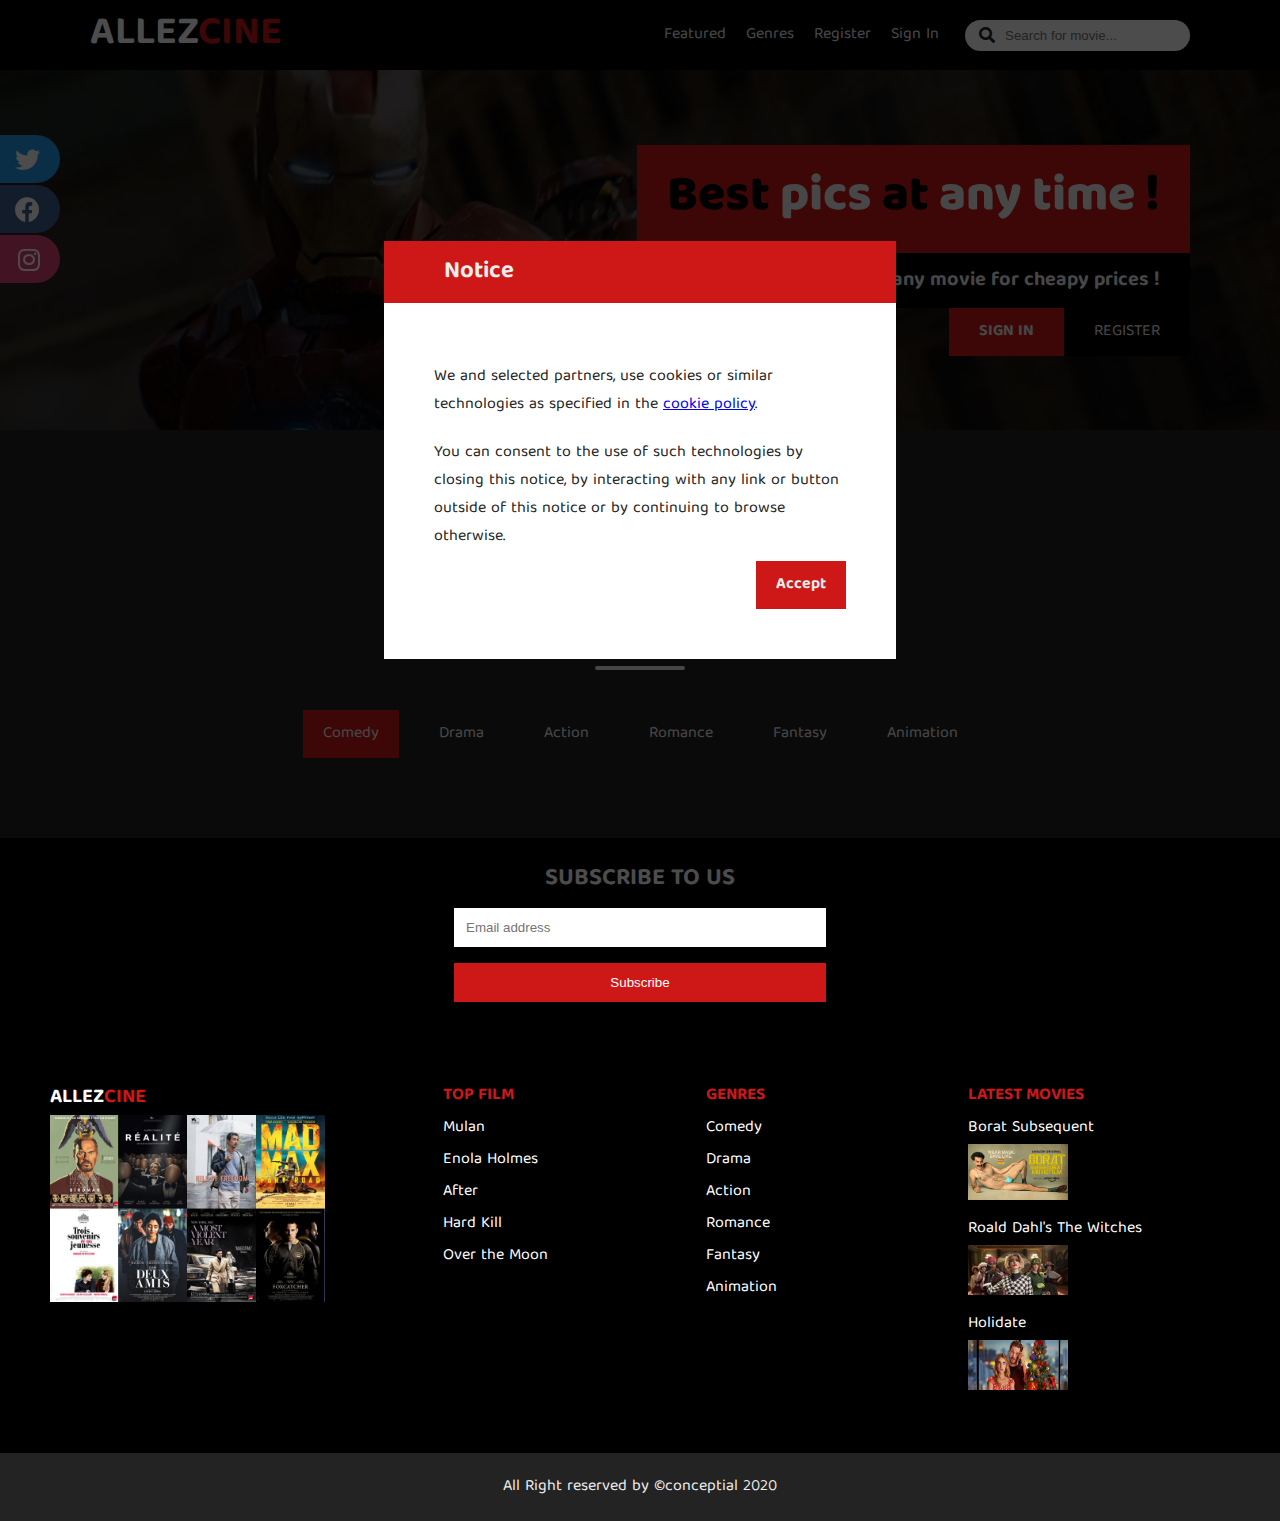
==== commit 02f163d3: "add newsletter and correct some css conflicts" ====
--- a/index.html
+++ b/index.html
@@ -159,6 +159,16 @@
 
     </div>
 
+    <main class="subscribe">
+        <h2>Subscribe to us</h2>
+        <input type="text" placeholder="Email address" name="mail" required>
+        <div class="subscribe-bootom">
+
+            <input type="submit" value="Subscribe">
+        </div>
+
+    </main>
+
     <footer class="footer">
         <div class="footer-left">
             <h1>ALLEZ<span>CINE</span></h1>
@@ -207,11 +217,13 @@
             </li>
         </ul>
 
-        <div class="footer-bottom">
-            <p>All Right reserved by &copy;conceptial 2020</p>
-        </div>
+
 
     </footer>
+
+    <div class="footer-bottom">
+        <p>All Right reserved by &copy;conceptial 2020</p>
+    </div>
 
 
     <script src="scripts/cookie.js"></script>
--- a/css/footer.css
+++ b/css/footer.css
@@ -1,18 +1,8 @@
-*,*:before,*:after{
-  box-sizing: border-box;
-}
-
-body{
-  margin: 0;
-  display: grid;
-  font-size: 14px;
-  font-family: "Baloo Tamma 2",sans-serif;
-
-}
-.subscribe h2{
+.subscribe h2 {
   color: #ffffff;
   text-transform: uppercase;
 }
+
 .subscribe {
   padding: 20px;
   background-color: black;
@@ -22,13 +12,19 @@
 
 }
 
-input[type=text],input[type=submit] {
+.subscribe input[type=text],
+.subscribe input[type=submit] {
   width: 30%;
   padding: 12px;
   margin: 8px 0;
   display: inline-block;
-  border: 1px solid #ccc;
   box-sizing: border-box;
+}
+
+input,
+input:focus {
+  border: none;
+  outline: none;
 }
 
 input[type=submit] {
@@ -41,16 +37,17 @@
 input[type=submit]:hover {
   opacity: 0.8;
 }
-.footer-left span{
+
+.footer-left span {
   color: #ce1818;
 }
 
-.footer-left h1{
+.footer-left h1 {
   font-size: 2rem;
 
 }
 
-footer{
+footer {
   display: -webkit-flex;
   display: -moz-flex;
   display: -ms-flexbox;
@@ -61,42 +58,43 @@
   background-color: black;
 }
 
-.footer ul{
+.footer ul {
   list-style: none;
   padding-left: 0;
 
 }
 
-.footer li{
+.footer li {
   line-height: 2em;
 }
 
-.footer a{
+.footer a {
   text-decoration: none;
   color: #ffffff;
 
 }
 
-.footer-right{
+.footer-right {
   display: flex;
   flex-flow: row wrap;
 }
 
-.footer-right h2{
+.footer-right h2 {
   color: #ce1818;
   text-transform: uppercase;
   font-size: 17px;
 }
 
-.footer-right > *{
+.footer-right>* {
   flex: 1 50%;
   margin-right: 1.25em;
 
 }
 
-.footer-bottom{
+.footer-bottom {
+  display: flex;
+  padding: 2rem;
   text-align: center;
-  padding-top: 250px;
   justify-content: center;
   align-items: center;
 }
@@ -104,15 +102,16 @@
 
 
 
-@media screen and (min-width: 600px){
-  .footer-right > *{
+@media screen and (min-width: 600px) {
+  .footer-right>* {
     flex: 1;
   }
-  .footer-left{
+
+  .footer-left {
     flex: 1 0px;
   }
-  .footer-right{
+
+  .footer-right {
     flex: 2 0px;
   }
-}
-
+}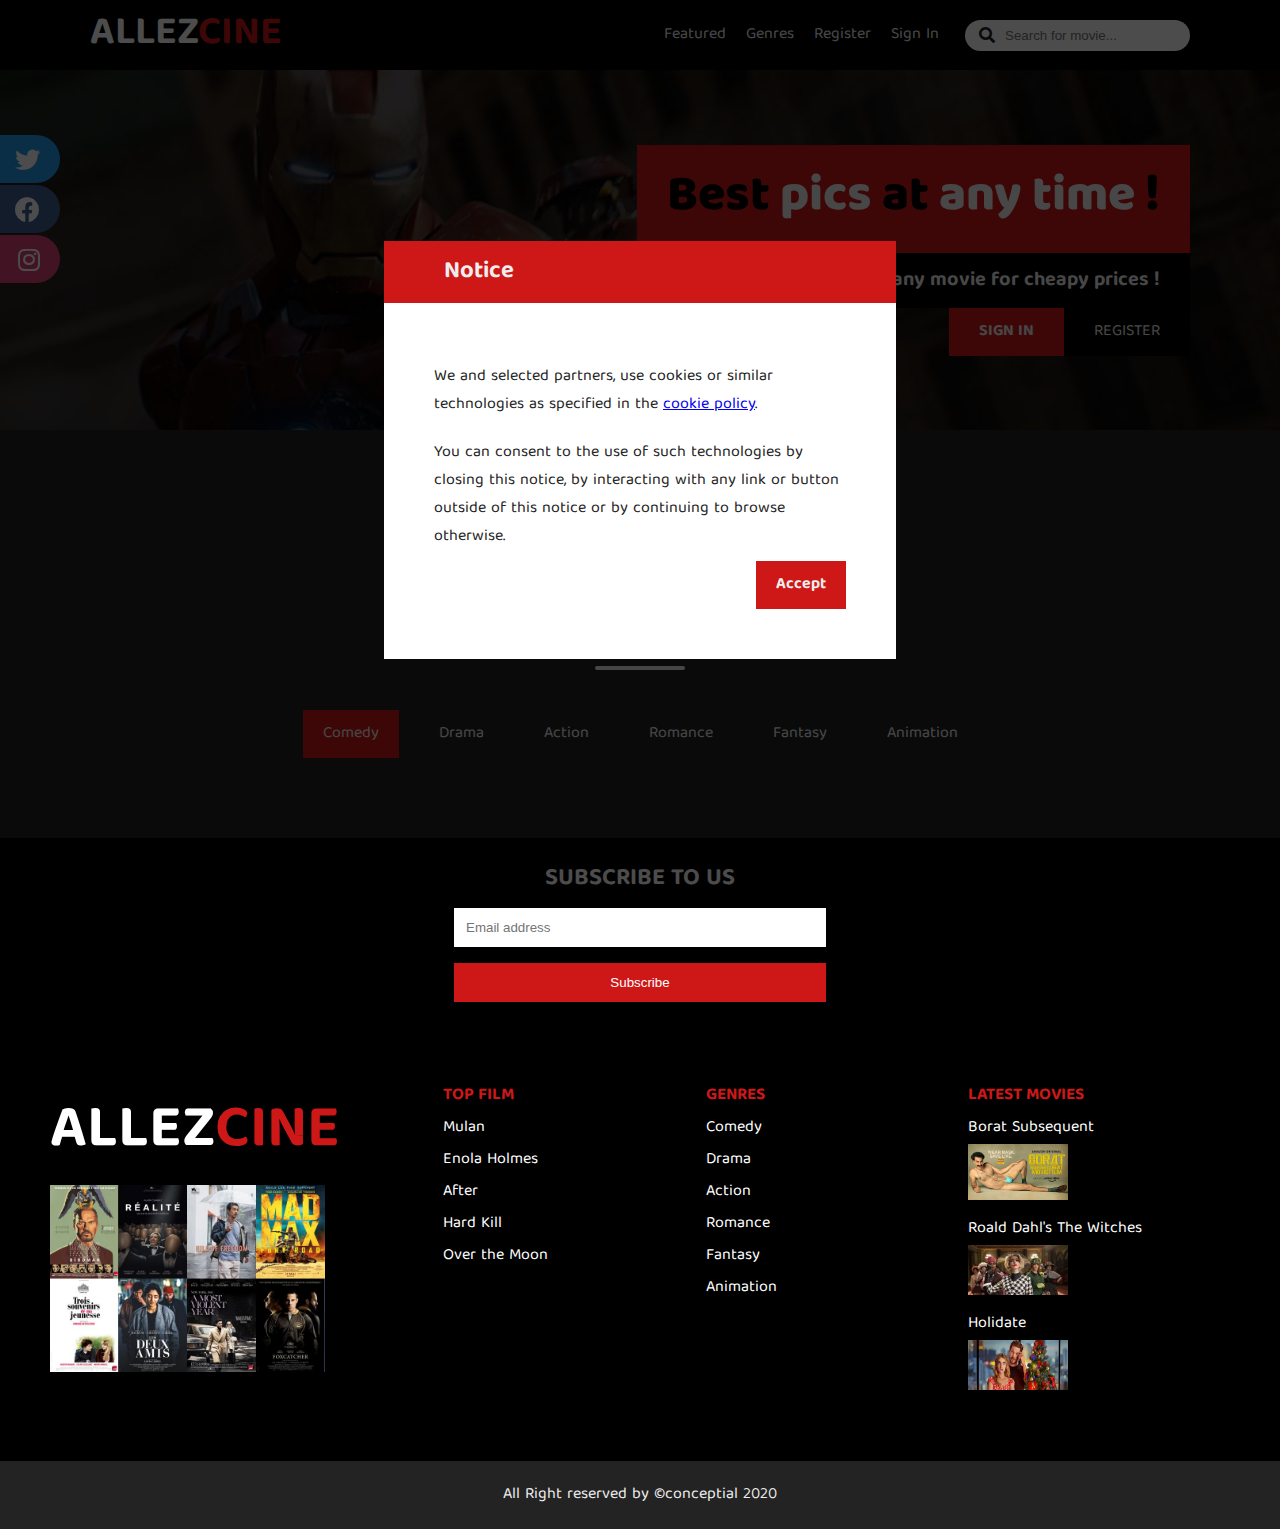
==== commit 81365157: "add form" ====
--- a/index.html
+++ b/index.html
@@ -92,8 +92,8 @@
                             <li><a href="#genres-movie">Fantasy</a></li>
                         </ul>
                     </li>
-                    <li><a href="#">Register</a></li>
-                    <li><a href="#">Sign In</a></li>
+                    <li><a class="goForm" href="#">Register</a></li>
+                    <li><a class="goForm" href="#">Sign In</a></li>
                     <div class="search">
                         <i class="fas fa-search"></i>
                         <form action="">
@@ -110,7 +110,7 @@
             <h2>Best <span>pics</span> at <span>any time </span> !</h2>
             <p>Buy or rent any movie for cheapy prices !</p>
             <div id="sign">
-                <h4>SIGN IN</h4><span>REGISTER</span>
+                <h4 class="goForm">SIGN IN</h4><span class="goForm">REGISTER</span>
             </div>
         </div>
     </div>
@@ -226,6 +226,82 @@
     </div>
 
 
+    <div id="form">
+        <div class="wrapper">
+            <div class="title-text">
+                <div class="title login">
+                    Login
+                </div>
+                <div class="title signup">
+                    Signup
+                </div>
+            </div>
+            <div class="form-container">
+                <div class="slide-controls">
+                    <input type="radio" name="slide" id="login" checked>
+                    <input type="radio" name="slide" id="signup">
+                    <label for="login" class="slide login">Login</label>
+                    <label for="signup" class="slide signup">Signup</label>
+                    <div class="slider-tab"></div>
+                </div>
+                <div class="form-inner">
+                    <form action="#" class="login">
+                        <div class="field">
+                            <label>Pseudo</label>
+                            <input type="text" placeholder="Enter your identifiant" required="">
+                        </div>
+                        <div class="field">
+                            <label>Password</label>
+                            <input type="password" placeholder="Enter your password" required="">
+                        </div>
+                        <input class="form-check-input" type="checkbox">
+                        <label class="form-check-label">Remenber me</label>
+                        <div class="pass-link">
+                            <a href="#">Forgot password?</a>
+                        </div>
+                        <div class="field btn">
+                            <div class="btn-layer"></div>
+                            <input type="submit" value="Login">
+                        </div>
+                        <div class="signup-link">
+                            Not a member? <a href="">Signup now</a>
+                        </div>
+                    </form>
+                    <form action="#" class="signup">
+                        <div class="field">
+                            <label>Name</label>
+                            <input type="text" placeholder="Enter your name" required="">
+                        </div>
+                        <div class="field">
+                            <label>Email adress</label>
+                            <input type="email" placeholder="Enter your email adress" required="">
+                        </div>
+                        <div class="field">
+                            <label>Password</label>
+                            <input type="password" placeholder="Enter your password" required="">
+                        </div>
+                        <div class="field">
+                            <label>Confirm password</label>
+                            <input type="password" placeholder="Confirm your password" required="">
+                        </div>
+                        <input class="form-check-input" type="checkbox">
+                        <label class="form-check-label">I accept the general conditions</label>
+                        <div class="field btn">
+                            <div class="btn-layer"></div>
+                            <input type="submit" value="Signup">
+                        </div>
+                    </form>
+                </div>
+            </div>
+        </div>
+    </div>
+
+
+
+
+
+    <script src="scripts/forms.js"></script>
+
     <script src="scripts/cookie.js"></script>
     <script src="scripts/slider.js"></script>
     <script src="scripts/featured.js"></script>
--- a/css/style.css
+++ b/css/style.css
@@ -1,2 +1,2 @@
-@import url("https://fonts.googleapis.com/css2?family=Baloo+Tamma+2:wght@400;600&display=swap");*{margin:0;padding:0}html{font-size:62.5%;scroll-behavior:smooth}body{font-size:1.6rem;font-family:"Baloo Tamma 2",sans-serif;background:#232323;color:#eee}ul{list-style:none}a{text-decoration:none}.container{max-width:110rem;margin:0 auto;padding:0 2rem}.social-icons{position:fixed;z-index:1000;top:15vh}.social-icons .social{cursor:pointer;width:12rem;position:absolute;left:-10rem;display:flex;align-items:center;justify-content:space-between;gap:2rem;color:#fff;padding:1rem 2rem;border-top-right-radius:5rem;border-bottom-right-radius:5rem;transition:all .3s ease}.social-icons .social i{font-size:2.5rem}.social-icons .social:hover{left:0}.social-icons .twitter{background:#209AE9}.social-icons .facebook{background:#405E92;top:5rem}.social-icons .instagram{background:#DE4277;top:10rem}.social-icons .google{background:#ce1818;top:15rem}#popupCookie{background:rgba(0,0,0,0.7);position:fixed;z-index:1000000;top:0;left:0;width:100vw;height:100vh;display:flex;justify-content:center;align-items:center}#popupCookie .popup-cookie{background:#fff;color:#232323;width:100%}@media (min-width: 768px){#popupCookie .popup-cookie{width:40%}}#popupCookie .popup-cookie h2{background:#ce1818;color:#eee;padding:1rem 6rem}#popupCookie .popup-cookie .popup-cookie__par{padding:5rem;display:flex;flex-direction:column}#popupCookie .popup-cookie p{margin:1rem 0}#popupCookie .popup-cookie a{text-decoration:underline}#popupCookie .popup-cookie h4{text-align:right;background:#ce1818;display:inline-block;margin-left:auto;color:#eee;padding:1rem 2rem;cursor:pointer}.menu{background:#000}.menu .container{height:7rem;display:flex;justify-content:space-between;align-items:center}.menu .menu__logo h1{color:#fff;font-size:4rem;line-height:.5}.menu .menu__logo span{color:#ce1818;line-height:1;margin:0;padding:0}.menu .menu__nav #toggle{display:none}.menu .menu__nav #toggle:checked ~ ul{right:0}.menu .menu__nav label{position:relative;z-index:10000000;font-size:3rem;cursor:pointer}@media (min-width: 768px){.menu .menu__nav label{display:none}}.menu .menu__nav ul{position:fixed;z-index:10000;height:100vh;width:60vw;background:rgba(0,0,0,0.8);top:0;right:-60vw;display:flex;flex-direction:column;align-items:center;justify-content:center;gap:2rem;transition:right .4s ease}@media (min-width: 768px){.menu .menu__nav ul{all:unset;list-style:none;display:flex;gap:2rem;align-items:center}}.menu .menu__nav ul a{color:#eee}.menu .menu__nav ul a:hover{color:#ce1818}.menu .menu__nav ul #genres{position:relative}.menu .menu__nav ul #genres ul{background:#000;padding:2rem;display:none;flex-direction:column;position:absolute;top:2rem;left:-2.5rem}.menu .menu__nav ul #genres:hover ul{display:flex}.menu .menu__nav ul .search{display:flex;align-items:center;justify-content:center;margin-left:2rem}.menu .menu__nav ul .search i{color:#232323;position:relative;z-index:1;margin-right:-3rem}.menu .menu__nav ul input{display:none;border:none;outline:none;padding:.8rem;border-radius:5rem;padding-left:4rem}@media (min-width: 768px){.menu .menu__nav ul input{display:block}}.hero .container{height:40vh;text-align:center;display:flex;flex-direction:column;justify-content:center;align-items:center}@media (min-width: 768px){.hero .container{align-items:flex-end}}.hero .container h2{display:inline-block;padding:1rem 3rem;background:#ce1818;color:#000000;margin:0rem 0;font-size:5rem;font-weight:800}.hero .container span{color:#eee}.hero .container p{display:inline-block;padding:1rem 3rem;background:#000;color:#eee;font-size:2rem;font-weight:bold;color:#eee}.hero .container #sign{display:flex;cursor:pointer}.hero .container #sign h4{display:block;background:#ce1818;padding:1rem 3rem}.hero .container #sign span{background:#000;padding:1rem 3rem;display:block}#featured .container{margin-top:3rem;text-align:center}#featured h2::after{content:'';width:9rem;border-radius:1rem;height:.4rem;background:#eaeaea;display:block;margin:0 auto}#featured .next{margin-top:2rem;cursor:pointer;display:flex;gap:2rem;justify-content:center}#featured #featuredGrid{max-width:80vw;margin:0 auto;display:grid;gap:2rem;margin-top:4rem;grid-template-columns:repeat(auto-fit, minmax(25rem, 1fr))}#featured .filmPoster{min-height:40rem;padding:3rem;display:flex;flex-direction:column;justify-content:center;align-items:center;margin-bottom:2rem;position:relative;background:#303030;border-radius:1rem;transition:all .4s ease;color:#eee;box-shadow:0 5px 10px rgba(0,0,0,0.4)}#featured .filmPoster:hover{transform:scale(1.08)}#featured .filmPoster img{width:80%;border-radius:.5rem}#featured .filmPoster .rating{color:#ce1818;font-weight:bold}#featured .filmPoster h3{margin-top:1rem;font-size:1.6rem;max-width:18rem;line-height:1;text-align:center}#featured .filmPoster .specs{display:flex;flex-direction:column;align-items:center;gap:1rem}#featured .filmPoster .year{font-size:1.6rem}#featured .filmPoster .genre{font-size:1.2rem;text-align:center}#featured .filmPoster img{transition:all .4s ease;cursor:pointer}#featured .filmPoster img:hover ~ h3{display:block}#featured .filmPoster img:hover ~ .specs{display:flex}#modal-movie{z-index:100000;background:rgba(0,0,0,0.7);position:fixed;top:0;left:0;width:100vw;height:100vh;justify-content:center;align-items:center;display:none}#modal-movie p{margin:1rem 0}#modal-movie .rating{color:#ce1818;font-weight:bold}#modal-movie .modal-movie__box{border-radius:1rem;background:#232323;display:flex;align-items:center;gap:5rem;padding:5rem;position:relative}#modal-movie .modal-movie__box--infos{max-width:30rem}#modal-movie .actors{color:#ccc}#modal-movie .cta{display:flex;gap:2rem}#modal-movie .cta a{background:#ce1818;padding:.5rem 2rem;color:#fff}#modal-movie .close{font-size:2rem;position:absolute;top:2rem;right:3rem;cursor:pointer}#genres-movie .container{margin-top:3rem;text-align:center;display:flex;flex-direction:column}#genres-movie h2::after{content:'';width:9rem;border-radius:1rem;height:.4rem;background:#eaeaea;display:block;margin:0 auto}#genres-movie #genreGrid{max-width:80vw;margin:0 auto;display:grid;gap:2rem;margin-top:4rem;grid-template-columns:repeat(auto-fit, minmax(25rem, 1fr))}#genres-movie .filmPoster{min-height:40rem;padding:3rem;display:flex;flex-direction:column;justify-content:center;align-items:center;margin-bottom:2rem;position:relative;background:#303030;border-radius:1rem;transition:all .4s ease;color:#eee;box-shadow:0 5px 10px rgba(0,0,0,0.4)}#genres-movie .filmPoster:hover{transform:scale(1.08)}#genres-movie .filmPoster img{width:80%;border-radius:.5rem}#genres-movie .filmPoster h3{margin-top:1rem;font-size:1.6rem;max-width:18rem;line-height:1;text-align:center}#genres-movie .filmPoster .rating{color:#ce1818;font-weight:bold}#genres-movie .filmPoster .specs{display:flex;flex-direction:column;align-items:center;gap:1rem}#genres-movie .filmPoster .year{font-size:1.6rem}#genres-movie .filmPoster .genre{font-size:1.2rem;text-align:center}#genres-movie .filmPoster img{transition:all .4s ease;cursor:pointer}#genres-movie .filmPoster img:hover ~ h3{display:block}#genres-movie .filmPoster img:hover ~ .specs{display:flex}#genres-movie .genres-movie__buttons{margin:4rem auto;display:flex;gap:2rem}#genres-movie .genres-movie__buttons div{padding:1rem 2rem;cursor:pointer}#genres-movie .selected{background:#ce1818}
+@import url("https://fonts.googleapis.com/css2?family=Baloo+Tamma+2:wght@400;600&display=swap");*{margin:0;padding:0}html{font-size:62.5%;scroll-behavior:smooth}body{font-size:1.6rem;font-family:"Baloo Tamma 2",sans-serif;background:#232323;color:#eee}ul{list-style:none}a{text-decoration:none}.container{max-width:110rem;margin:0 auto;padding:0 2rem}.social-icons{position:fixed;z-index:1000;top:15vh}.social-icons .social{cursor:pointer;width:12rem;position:absolute;left:-10rem;display:flex;align-items:center;justify-content:space-between;gap:2rem;color:#fff;padding:1rem 2rem;border-top-right-radius:5rem;border-bottom-right-radius:5rem;transition:all .3s ease}.social-icons .social i{font-size:2.5rem}.social-icons .social:hover{left:0}.social-icons .twitter{background:#209AE9}.social-icons .facebook{background:#405E92;top:5rem}.social-icons .instagram{background:#DE4277;top:10rem}.social-icons .google{background:#ce1818;top:15rem}#popupCookie{background:rgba(0,0,0,0.7);position:fixed;z-index:1000000;top:0;left:0;width:100vw;height:100vh;display:flex;justify-content:center;align-items:center}#popupCookie .popup-cookie{background:#fff;color:#232323;width:100%}@media (min-width: 768px){#popupCookie .popup-cookie{width:40%}}#popupCookie .popup-cookie h2{background:#ce1818;color:#eee;padding:1rem 6rem}#popupCookie .popup-cookie .popup-cookie__par{padding:5rem;display:flex;flex-direction:column}#popupCookie .popup-cookie p{margin:1rem 0}#popupCookie .popup-cookie a{text-decoration:underline}#popupCookie .popup-cookie h4{text-align:right;background:#ce1818;display:inline-block;margin-left:auto;color:#eee;padding:1rem 2rem;cursor:pointer}.menu{background:#000}.menu .container{height:7rem;display:flex;justify-content:space-between;align-items:center}.menu .menu__logo h1{color:#fff;font-size:4rem;line-height:.5}.menu .menu__logo span{color:#ce1818;line-height:1;margin:0;padding:0}.menu .menu__nav #toggle{display:none}.menu .menu__nav #toggle:checked ~ ul{right:0}.menu .menu__nav label{position:relative;z-index:10000000;font-size:3rem;cursor:pointer}@media (min-width: 768px){.menu .menu__nav label{display:none}}.menu .menu__nav ul{position:fixed;z-index:10000;height:100vh;width:60vw;background:rgba(0,0,0,0.8);top:0;right:-60vw;display:flex;flex-direction:column;align-items:center;justify-content:center;gap:2rem;transition:right .4s ease}@media (min-width: 768px){.menu .menu__nav ul{all:unset;list-style:none;display:flex;gap:2rem;align-items:center}}.menu .menu__nav ul a{color:#eee}.menu .menu__nav ul a:hover{color:#ce1818}.menu .menu__nav ul #genres{position:relative}.menu .menu__nav ul #genres ul{background:#000;padding:2rem;display:none;flex-direction:column;position:absolute;top:2rem;left:-2.5rem}.menu .menu__nav ul #genres:hover ul{display:flex}.menu .menu__nav ul .search{display:flex;align-items:center;justify-content:center;margin-left:2rem}.menu .menu__nav ul .search i{color:#232323;position:relative;z-index:1;margin-right:-3rem}.menu .menu__nav ul input{display:none;border:none;outline:none;padding:.8rem;border-radius:5rem;padding-left:4rem}@media (min-width: 768px){.menu .menu__nav ul input{display:block}}.hero .container{height:40vh;text-align:center;display:flex;flex-direction:column;justify-content:center;align-items:center}@media (min-width: 768px){.hero .container{align-items:flex-end}}.hero .container h2{display:inline-block;padding:1rem 3rem;background:#ce1818;color:#000000;margin:0rem 0;font-size:5rem;font-weight:800}.hero .container span{color:#eee}.hero .container p{display:inline-block;padding:1rem 3rem;background:#000;color:#eee;font-size:2rem;font-weight:bold;color:#eee}.hero .container #sign{display:flex;cursor:pointer}.hero .container #sign h4{display:block;background:#ce1818;padding:1rem 3rem}.hero .container #sign span{background:#000;padding:1rem 3rem;display:block}#featured .container{margin-top:3rem;text-align:center}#featured h2::after{content:'';width:9rem;border-radius:1rem;height:.4rem;background:#eaeaea;display:block;margin:0 auto}#featured .next{margin-top:2rem;cursor:pointer;display:flex;gap:2rem;justify-content:center}#featured #featuredGrid{max-width:80vw;margin:0 auto;display:grid;gap:2rem;margin-top:4rem;grid-template-columns:repeat(auto-fit, minmax(25rem, 1fr))}#featured .filmPoster{min-height:40rem;padding:3rem;display:flex;flex-direction:column;justify-content:center;align-items:center;margin-bottom:2rem;position:relative;background:#303030;border-radius:1rem;transition:all .4s ease;color:#eee;box-shadow:0 5px 10px rgba(0,0,0,0.4)}#featured .filmPoster:hover{transform:scale(1.08)}#featured .filmPoster img{width:80%;border-radius:.5rem}#featured .filmPoster .rating{color:#ce1818;font-weight:bold}#featured .filmPoster h3{margin-top:1rem;font-size:1.6rem;max-width:18rem;line-height:1;text-align:center}#featured .filmPoster .specs{display:flex;flex-direction:column;align-items:center;gap:1rem}#featured .filmPoster .year{font-size:1.6rem}#featured .filmPoster .genre{font-size:1.2rem;text-align:center}#featured .filmPoster img{transition:all .4s ease;cursor:pointer}#featured .filmPoster img:hover ~ h3{display:block}#featured .filmPoster img:hover ~ .specs{display:flex}#modal-movie{z-index:100000;background:rgba(0,0,0,0.7);position:fixed;top:0;left:0;width:100vw;height:100vh;justify-content:center;align-items:center;display:none}#modal-movie p{margin:1rem 0}#modal-movie .rating{color:#ce1818;font-weight:bold}#modal-movie .modal-movie__box{border-radius:1rem;background:#232323;display:flex;align-items:center;gap:5rem;padding:5rem;position:relative}#modal-movie .modal-movie__box--infos{max-width:30rem}#modal-movie .actors{color:#ccc}#modal-movie .cta{display:flex;gap:2rem}#modal-movie .cta a{background:#ce1818;padding:.5rem 2rem;color:#fff}#modal-movie .close{font-size:2rem;position:absolute;top:2rem;right:3rem;cursor:pointer}#genres-movie .container{margin-top:3rem;text-align:center;display:flex;flex-direction:column}#genres-movie h2::after{content:'';width:9rem;border-radius:1rem;height:.4rem;background:#eaeaea;display:block;margin:0 auto}#genres-movie #genreGrid{max-width:80vw;margin:0 auto;display:grid;gap:2rem;margin-top:4rem;grid-template-columns:repeat(auto-fit, minmax(25rem, 1fr))}#genres-movie .filmPoster{min-height:40rem;padding:3rem;display:flex;flex-direction:column;justify-content:center;align-items:center;margin-bottom:2rem;position:relative;background:#303030;border-radius:1rem;transition:all .4s ease;color:#eee;box-shadow:0 5px 10px rgba(0,0,0,0.4)}#genres-movie .filmPoster:hover{transform:scale(1.08)}#genres-movie .filmPoster img{width:80%;border-radius:.5rem}#genres-movie .filmPoster h3{margin-top:1rem;font-size:1.6rem;max-width:18rem;line-height:1;text-align:center}#genres-movie .filmPoster .rating{color:#ce1818;font-weight:bold}#genres-movie .filmPoster .specs{display:flex;flex-direction:column;align-items:center;gap:1rem}#genres-movie .filmPoster .year{font-size:1.6rem}#genres-movie .filmPoster .genre{font-size:1.2rem;text-align:center}#genres-movie .filmPoster img{transition:all .4s ease;cursor:pointer}#genres-movie .filmPoster img:hover ~ h3{display:block}#genres-movie .filmPoster img:hover ~ .specs{display:flex}#genres-movie .genres-movie__buttons{margin:4rem auto;display:flex;gap:2rem}#genres-movie .genres-movie__buttons div{padding:1rem 2rem;cursor:pointer}#genres-movie .selected{background:#ce1818}#form{position:fixed;width:100vw;height:100vh;background:rgba(0,0,0,0.7);top:0;left:0;display:none;justify-content:center;align-items:center}#form ::selection{background:#ce1818;color:#fff}#form .wrapper{overflow:hidden;max-width:390px;background:black;padding:30px;border-radius:10px;box-shadow:0px 15px 20px rgba(0,0,0,0.1)}#form .wrapper .title-text{display:flex;width:200%}#form .wrapper .title{width:50%;font-size:35px;font-weight:600;text-align:center;transition:all 0.6s cubic-bezier(0.68, -0.55, 0.265, 1.55)}#form .wrapper .slide-controls{position:relative;display:flex;height:50px;width:100%;overflow:hidden;margin:30px 0 10px 0;justify-content:space-between;border:1px solid lightgrey;border-radius:10px}#form .slide-controls .slide{height:100%;width:100%;color:#fff;font-size:18px;font-weight:500;text-align:center;line-height:48px;cursor:pointer;z-index:1;transition:all 0.6s ease}#form .slide-controls .slider-tab{position:absolute;height:100%;width:50%;left:0;z-index:0;border-radius:10px;background:#ce1818;transition:all 0.6s cubic-bezier(0.68, -0.55, 0.265, 1.55)}#form input[type="radio"]{display:none}#form #signup:checked ~ .slider-tab{left:50%}#form #signup:checked ~ label.signup{color:#fff;cursor:default;user-select:none}#form #login:checked ~ label.login{cursor:default;user-select:none}#form .wrapper .form-container{width:100%;overflow:hidden}#form .form-container .form-inner{display:flex;width:200%}#form .form-container .form-inner form{width:50%;transition:all 0.6s cubic-bezier(0.68, -0.55, 0.265, 1.55)}#form .form-inner form .field{height:50px;width:100%;margin-top:20px}#form .form-inner form .field input{height:100%;width:100%;outline:none;padding-left:15px;border-radius:10px;border:1px solid lightgrey;border-bottom-width:2px;font-size:17px;transition:all 0.3s ease}#form input .form-check-input label .form-check-label{position:relative;padding:50px}#form .pass-link{text-align:center}#form .form-inner form .pass-link{margin-top:5px}#form .form-inner form .signup-link{text-align:center;margin-top:30px}#form .form-inner form .pass-link a,#form .form-inner form .signup-link a{color:#ce1818;text-decoration:none}#form .form-inner form .pass-link a:hover,#form .form-inner form .signup-link a:hover{text-decoration:underline}#form form .btn{height:50px;width:100%;border-radius:10px;position:relative;overflow:hidden}#form form .btn .btn-layer{height:100%;width:300%;position:absolute;left:-100%;background:#ce1818;border-radius:10px;transition:all 0.3s ease}#form form .btn:hover .btn-layer{left:0}#form form .btn input[type="submit"]{height:100%;width:100%;z-index:1;position:relative;background:none;border:none;color:#fff;padding-left:0;border-radius:10px;font-size:20px;font-weight:500;cursor:pointer}
 /*# sourceMappingURL=style.css.map */
--- a/css/footer.css
+++ b/css/footer.css
@@ -43,7 +43,7 @@
 }
 
 .footer-left h1 {
-  font-size: 2rem;
+  font-size: 6rem;
 
 }
 
